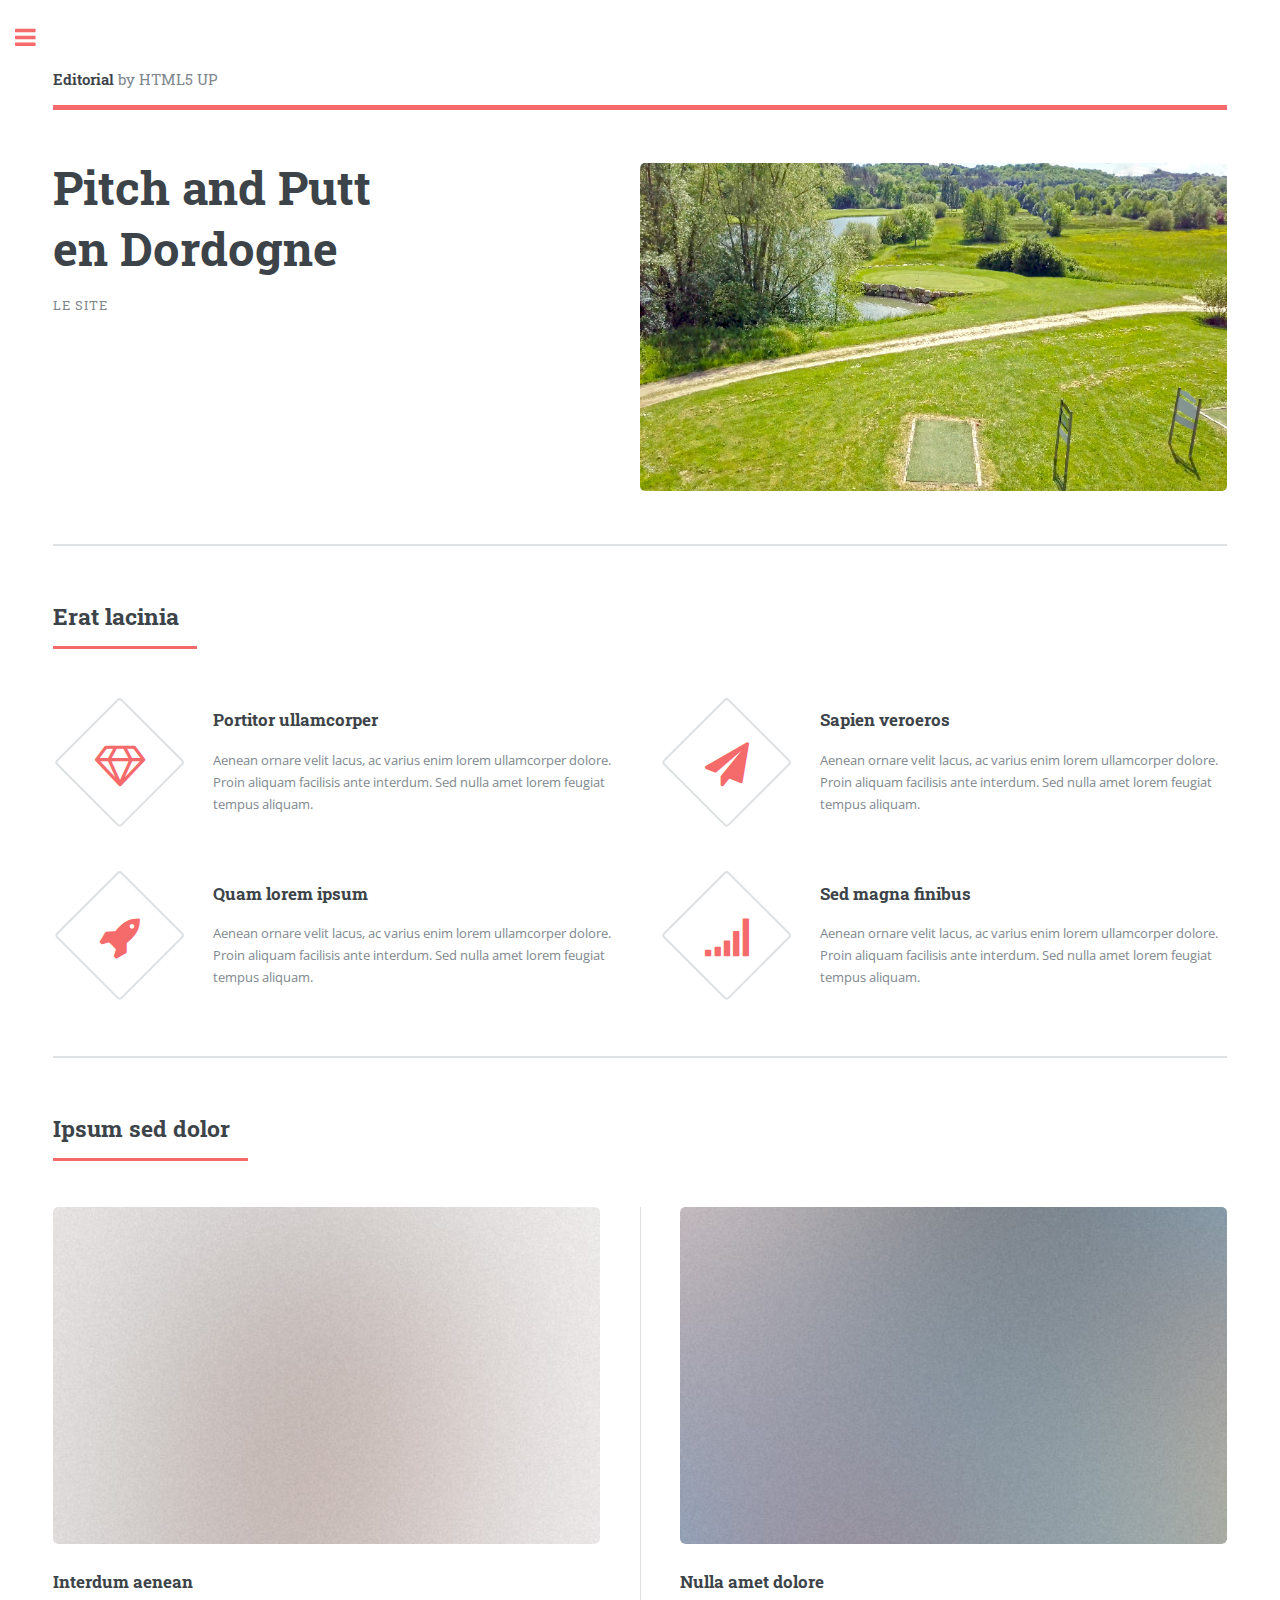
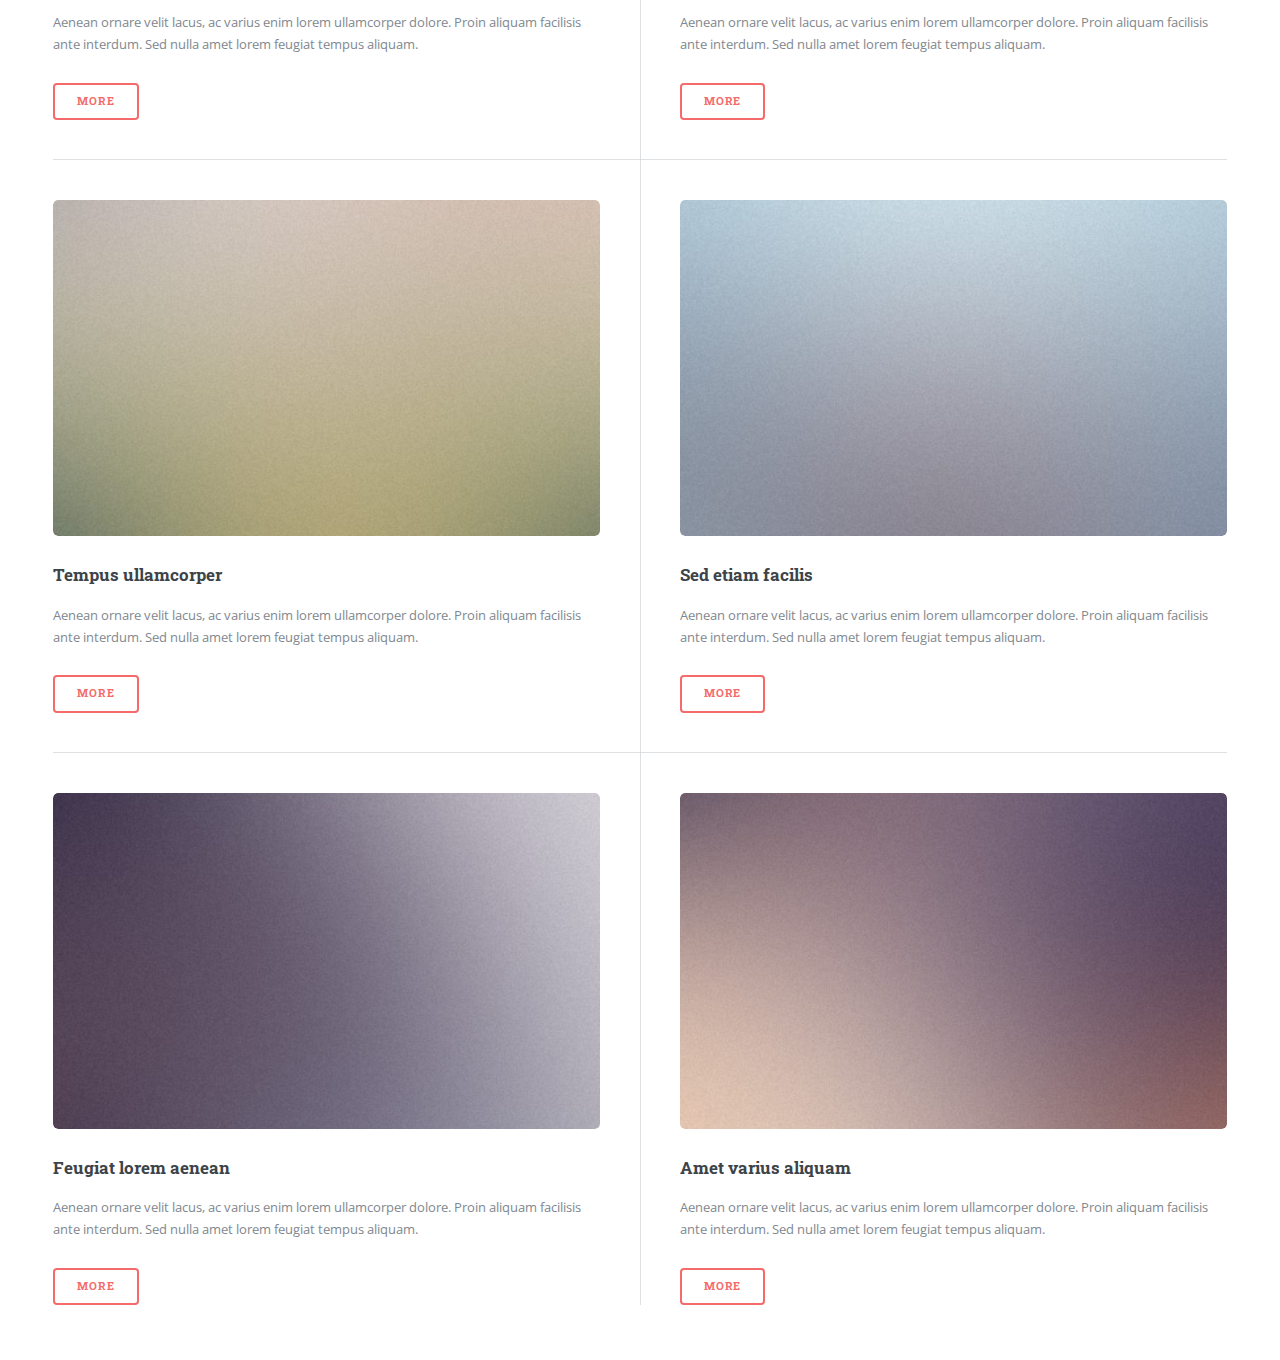
==== index.html @ 9e6d3975 "Update index.html" ====
<!DOCTYPE HTML>
<!--
	Editorial by HTML5 UP
	html5up.net | @ajlkn
	Free for personal and commercial use under the CCA 3.0 license (html5up.net/license)
-->
<html>
	<head>
		<title>P&amp;P Dordogne</title>
		<meta charset="utf-8" />
		<meta name="viewport" content="width=device-width, initial-scale=1, user-scalable=no" />
		<link rel="stylesheet" href="assets/css/main.css" />
	</head>
	<body class="is-preload">

		<!-- Wrapper -->
			<div id="wrapper">

				<!-- Main -->
					<div id="main">
						<div class="inner">

							<!-- Header -->
								<header id="header">
									<a href="index.html" class="logo"><strong>Editorial</strong> by HTML5 UP</a>
								</header>

							<!-- Banner -->
								<section id="banner">
									<div class="content">
										<header>
											<h1>Pitch and Putt<br />
											en Dordogne</h1>
											<p>Le site </p>
										</header>
									</div>
									<span class="image object">
										<img src="images/perigueux_trou_5.png" alt="" />
									</span>
								</section>

							<!-- Section -->
								<section>
									<header class="major">
										<h2>Erat lacinia</h2>
									</header>
									<div class="features">
										<article>
											<span class="icon fa-diamond"></span>
											<div class="content">
												<h3>Portitor ullamcorper</h3>
												<p>Aenean ornare velit lacus, ac varius enim lorem ullamcorper dolore. Proin aliquam facilisis ante interdum. Sed nulla amet lorem feugiat tempus aliquam.</p>
											</div>
										</article>
										<article>
											<span class="icon fa-paper-plane"></span>
											<div class="content">
												<h3>Sapien veroeros</h3>
												<p>Aenean ornare velit lacus, ac varius enim lorem ullamcorper dolore. Proin aliquam facilisis ante interdum. Sed nulla amet lorem feugiat tempus aliquam.</p>
											</div>
										</article>
										<article>
											<span class="icon fa-rocket"></span>
											<div class="content">
												<h3>Quam lorem ipsum</h3>
												<p>Aenean ornare velit lacus, ac varius enim lorem ullamcorper dolore. Proin aliquam facilisis ante interdum. Sed nulla amet lorem feugiat tempus aliquam.</p>
											</div>
										</article>
										<article>
											<span class="icon fa-signal"></span>
											<div class="content">
												<h3>Sed magna finibus</h3>
												<p>Aenean ornare velit lacus, ac varius enim lorem ullamcorper dolore. Proin aliquam facilisis ante interdum. Sed nulla amet lorem feugiat tempus aliquam.</p>
											</div>
										</article>
									</div>
								</section>

							<!-- Section -->
								<section>
									<header class="major">
										<h2>Ipsum sed dolor</h2>
									</header>
									<div class="posts">
										<article>
											<a href="#" class="image"><img src="images/pic01.jpg" alt="" /></a>
											<h3>Interdum aenean</h3>
											<p>Aenean ornare velit lacus, ac varius enim lorem ullamcorper dolore. Proin aliquam facilisis ante interdum. Sed nulla amet lorem feugiat tempus aliquam.</p>
											<ul class="actions">
												<li><a href="#" class="button">More</a></li>
											</ul>
										</article>
										<article>
											<a href="#" class="image"><img src="images/pic02.jpg" alt="" /></a>
											<h3>Nulla amet dolore</h3>
											<p>Aenean ornare velit lacus, ac varius enim lorem ullamcorper dolore. Proin aliquam facilisis ante interdum. Sed nulla amet lorem feugiat tempus aliquam.</p>
											<ul class="actions">
												<li><a href="#" class="button">More</a></li>
											</ul>
										</article>
										<article>
											<a href="#" class="image"><img src="images/pic03.jpg" alt="" /></a>
											<h3>Tempus ullamcorper</h3>
											<p>Aenean ornare velit lacus, ac varius enim lorem ullamcorper dolore. Proin aliquam facilisis ante interdum. Sed nulla amet lorem feugiat tempus aliquam.</p>
											<ul class="actions">
												<li><a href="#" class="button">More</a></li>
											</ul>
										</article>
										<article>
											<a href="#" class="image"><img src="images/pic04.jpg" alt="" /></a>
											<h3>Sed etiam facilis</h3>
											<p>Aenean ornare velit lacus, ac varius enim lorem ullamcorper dolore. Proin aliquam facilisis ante interdum. Sed nulla amet lorem feugiat tempus aliquam.</p>
											<ul class="actions">
												<li><a href="#" class="button">More</a></li>
											</ul>
										</article>
										<article>
											<a href="#" class="image"><img src="images/pic05.jpg" alt="" /></a>
											<h3>Feugiat lorem aenean</h3>
											<p>Aenean ornare velit lacus, ac varius enim lorem ullamcorper dolore. Proin aliquam facilisis ante interdum. Sed nulla amet lorem feugiat tempus aliquam.</p>
											<ul class="actions">
												<li><a href="#" class="button">More</a></li>
											</ul>
										</article>
										<article>
											<a href="#" class="image"><img src="images/pic06.jpg" alt="" /></a>
											<h3>Amet varius aliquam</h3>
											<p>Aenean ornare velit lacus, ac varius enim lorem ullamcorper dolore. Proin aliquam facilisis ante interdum. Sed nulla amet lorem feugiat tempus aliquam.</p>
											<ul class="actions">
												<li><a href="#" class="button">More</a></li>
											</ul>
										</article>
									</div>
								</section>

						</div>
					</div>

				<!-- Sidebar -->
					<div id="sidebar">
						<div class="inner">

							<!-- Search -->
								<section id="search" class="alt">
									<form method="post" action="#">
										<input type="text" name="query" id="query" placeholder="Search" />
									</form>
								</section>

							<!-- Menu -->
								<nav id="menu">
									<header class="major">
										<h2>Menu</h2>
									</header>
									<ul>
										<li><a href="index.html">Accueil</a></li>
										<li><a href="generic.html">Actualités</a></li>
										<li>
											<span class="opener">5ème Challenge</span>
											<ul>
												<li><a href="#">Calendrier</a></li>
												<li><a href="#">Règlement</a></li>
												<li>
													<span class="opener">Résultats</span>
													<ul>
														<li><a href="elements.html">La Forge</a></li>
														<li><a href="elements.html">Périgueux</a></li>
													</ul>
												</li>
												<li><a href="#">Participation</a></li>
												<li><a href="#">Meilleures cartes</a></li>
											</ul>
										</li>
										<li>
											<span class="opener">Les parcours</span>
											<ul>
												<li><a href="elements.html">Périgueux</a></li>
											</ul>
										</li>
									</ul>
								</nav>

							<!-- Section -->
								<section>
									<header class="major">
										<h2>Ante interdum</h2>
									</header>
									<div class="mini-posts">
										<article>
											<a href="#" class="image"><img src="images/pic07.jpg" alt="" /></a>
											<p>Aenean ornare velit lacus, ac varius enim lorem ullamcorper dolore aliquam.</p>
										</article>
										<article>
											<a href="#" class="image"><img src="images/pic08.jpg" alt="" /></a>
											<p>Aenean ornare velit lacus, ac varius enim lorem ullamcorper dolore aliquam.</p>
										</article>
									</div>
									<ul class="actions">
										<li><a href="#" class="button">More</a></li>
									</ul>
								</section>

							<!-- Section -->
								<section>
									<header class="major">
										<h2>Get in touch</h2>
									</header>
									<p>Sed varius enim lorem ullamcorper dolore aliquam aenean ornare velit lacus, ac varius enim lorem ullamcorper dolore. Proin sed aliquam facilisis ante interdum. Sed nulla amet lorem feugiat tempus aliquam.</p>
									<ul class="contact">
										<li class="fa-envelope-o"><a href="#">information@untitled.tld</a></li>
										<li class="fa-phone">(000) 000-0000</li>
										<li class="fa-home">1234 Somewhere Road #8254<br />
										Nashville, TN 00000-0000</li>
									</ul>
								</section>

							<!-- Footer -->
								<footer id="footer">
									<p class="copyright">&copy; Untitled. All rights reserved. Demo Images: <a href="https://unsplash.com">Unsplash</a>. Design: <a href="https://html5up.net">HTML5 UP</a>.</p>
								</footer>

						</div>
					</div>

			</div>

		<!-- Scripts -->
			<script src="assets/js/jquery.min.js"></script>
			<script src="assets/js/browser.min.js"></script>
			<script src="assets/js/breakpoints.min.js"></script>
			<script src="assets/js/util.js"></script>
			<script src="assets/js/main.js"></script>

	</body>
</html>
---- assets/css/main.css ----
@import url(font-awesome.min.css);
@import url("https://fonts.googleapis.com/css?family=Open+Sans:400,600,400italic,600italic|Roboto+Slab:400,700");

/*
	Editorial by HTML5 UP
	html5up.net | @ajlkn
	Free for personal and commercial use under the CCA 3.0 license (html5up.net/license)
*/

html, body, div, span, applet, object,
iframe, h1, h2, h3, h4, h5, h6, p, blockquote,
pre, a, abbr, acronym, address, big, cite,
code, del, dfn, em, img, ins, kbd, q, s, samp,
small, strike, strong, sub, sup, tt, var, b,
u, i, center, dl, dt, dd, ol, ul, li, fieldset,
form, label, legend, table, caption, tbody,
tfoot, thead, tr, th, td, article, aside,
canvas, details, embed, figure, figcaption,
footer, header, hgroup, menu, nav, output, ruby,
section, summary, time, mark, audio, video {
	margin: 0;
	padding: 0;
	border: 0;
	font-size: 100%;
	font: inherit;
	vertical-align: baseline;}

article, aside, details, figcaption, figure,
footer, header, hgroup, menu, nav, section {
	display: block;}

body {
	line-height: 1;
}

ol, ul {
	list-style: none;
}

blockquote, q {
	quotes: none;
}

	blockquote:before, blockquote:after, q:before, q:after {
		content: '';
		content: none;
	}

table {
	border-collapse: collapse;
	border-spacing: 0;
}

body {
	-webkit-text-size-adjust: none;
}

mark {
	background-color: transparent;
	color: inherit;
}

input::-moz-focus-inner {
	border: 0;
	padding: 0;
}

input, select, textarea {
	-moz-appearance: none;
	-webkit-appearance: none;
	-ms-appearance: none;
	appearance: none;
}

/* Basic */

	@-ms-viewport {
		width: device-width;
	}

	body {
		-ms-overflow-style: scrollbar;
	}

	@media screen and (max-width: 480px) {

		html, body {
			min-width: 320px;
		}

	}

	html {
		box-sizing: border-box;
	}

	*, *:before, *:after {
		box-sizing: inherit;
	}

	body {
		background: #ffffff;
	}

		body.is-preload *, body.is-preload *:before, body.is-preload *:after, body.is-resizing *, body.is-resizing *:before, body.is-resizing *:after {
			-moz-animation: none !important;
			-webkit-animation: none !important;
			-ms-animation: none !important;
			animation: none !important;
			-moz-transition: none !important;
			-webkit-transition: none !important;
			-ms-transition: none !important;
			transition: none !important;
		}

/* Type */

	body, input, select, textarea {
		color: #7f888f;
		font-family: "Open Sans", sans-serif;
		font-size: 13pt;
		font-weight: 400;
		line-height: 1.65;
	}

		@media screen and (max-width: 1680px) {

			body, input, select, textarea {
				font-size: 11pt;
			}

		}

		@media screen and (max-width: 1280px) {

			body, input, select, textarea {
				font-size: 10pt;
			}

		}

		@media screen and (max-width: 360px) {

			body, input, select, textarea {
				font-size: 9pt;
			}

		}

	a {
		-moz-transition: color 0.2s ease-in-out, border-bottom-color 0.2s ease-in-out;
		-webkit-transition: color 0.2s ease-in-out, border-bottom-color 0.2s ease-in-out;
		-ms-transition: color 0.2s ease-in-out, border-bottom-color 0.2s ease-in-out;
		transition: color 0.2s ease-in-out, border-bottom-color 0.2s ease-in-out;
		border-bottom: dotted 1px;
		color: #f56a6a;
		text-decoration: none;
	}

		a:hover {
			border-bottom-color: #f56a6a;
			color: #f56a6a !important;
		}

			a:hover strong {
				color: inherit;
			}

	strong, b {
		color: #3d4449;
		font-weight: 600;
	}

	em, i {
		font-style: italic;
	}

	p {
		margin: 0 0 2em 0;
	}

	h1, h2, h3, h4, h5, h6 {
		color: #3d4449;
		font-family: "Roboto Slab", serif;
		font-weight: 700;
		line-height: 1.5;
		margin: 0 0 1em 0;
	}

		h1 a, h2 a, h3 a, h4 a, h5 a, h6 a {
			color: inherit;
			text-decoration: none;
			border-bottom: 0;
		}

	h1 {
		font-size: 4em;
		margin: 0 0 0.5em 0;
		line-height: 1.3;
	}

	h2 {
		font-size: 1.75em;
	}

	h3 {
		font-size: 1.25em;
	}

	h4 {
		font-size: 1.1em;
	}

	h5 {
		font-size: 0.9em;
	}

	h6 {
		font-size: 0.7em;
	}

	@media screen and (max-width: 1680px) {

		h1 {
			font-size: 3.5em;
		}

	}

	@media screen and (max-width: 980px) {

		h1 {
			font-size: 3.25em;
		}

	}

	@media screen and (max-width: 736px) {

		h1 {
			font-size: 2em;
			line-height: 1.4;
		}

		h2 {
			font-size: 1.5em;
		}

	}

	sub {
		font-size: 0.8em;
		position: relative;
		top: 0.5em;
	}

	sup {
		font-size: 0.8em;
		position: relative;
		top: -0.5em;
	}

	blockquote {
		border-left: solid 3px rgba(210, 215, 217, 0.75);
		font-style: italic;
		margin: 0 0 2em 0;
		padding: 0.5em 0 0.5em 2em;
	}

	code {
		background: rgba(230, 235, 237, 0.25);
		border-radius: 0.375em;
		border: solid 1px rgba(210, 215, 217, 0.75);
		font-family: "Courier New", monospace;
		font-size: 0.9em;
		margin: 0 0.25em;
		padding: 0.25em 0.65em;
	}

	pre {
		-webkit-overflow-scrolling: touch;
		font-family: "Courier New", monospace;
		font-size: 0.9em;
		margin: 0 0 2em 0;
	}

		pre code {
			display: block;
			line-height: 1.75;
			padding: 1em 1.5em;
			overflow-x: auto;
		}

	hr {
		border: 0;
		border-bottom: solid 1px rgba(210, 215, 217, 0.75);
		margin: 2em 0;
	}

		hr.major {
			margin: 3em 0;
		}

	.align-left {
		text-align: left;
	}

	.align-center {
		text-align: center;
	}

	.align-right {
		text-align: right;
	}

/* Row */

	.row {
		display: flex;
		flex-wrap: wrap;
		box-sizing: border-box;
		align-items: stretch;
	}

		.row > * {
			box-sizing: border-box;
		}

		.row.gtr-uniform > * > :last-child {
			margin-bottom: 0;
		}

		.row.aln-left {
			justify-content: flex-start;
		}

		.row.aln-center {
			justify-content: center;
		}

		.row.aln-right {
			justify-content: flex-end;
		}

		.row.aln-top {
			align-items: flex-start;
		}

		.row.aln-middle {
			align-items: center;
		}

		.row.aln-bottom {
			align-items: flex-end;
		}

		.row > .imp {
			order: -1;
		}

		.row > .col-1 {
			width: 8.3333333333%;
		}

		.row > .off-1 {
			margin-left: 8.3333333333%;
		}

		.row > .col-2 {
			width: 16.6666666667%;
		}

		.row > .off-2 {
			margin-left: 16.6666666667%;
		}

		.row > .col-3 {
			width: 25%;
		}

		.row > .off-3 {
			margin-left: 25%;
		}

		.row > .col-4 {
			width: 33.3333333333%;
		}

		.row > .off-4 {
			margin-left: 33.3333333333%;
		}

		.row > .col-5 {
			width: 41.6666666667%;
		}

		.row > .off-5 {
			margin-left: 41.6666666667%;
		}

		.row > .col-6 {
			width: 50%;
		}

		.row > .off-6 {
			margin-left: 50%;
		}

		.row > .col-7 {
			width: 58.3333333333%;
		}

		.row > .off-7 {
			margin-left: 58.3333333333%;
		}

		.row > .col-8 {
			width: 66.6666666667%;
		}

		.row > .off-8 {
			margin-left: 66.6666666667%;
		}

		.row > .col-9 {
			width: 75%;
		}

		.row > .off-9 {
			margin-left: 75%;
		}

		.row > .col-10 {
			width: 83.3333333333%;
		}

		.row > .off-10 {
			margin-left: 83.3333333333%;
		}

		.row > .col-11 {
			width: 91.6666666667%;
		}

		.row > .off-11 {
			margin-left: 91.6666666667%;
		}

		.row > .col-12 {
			width: 100%;
		}

		.row > .off-12 {
			margin-left: 100%;
		}

		.row.gtr-0 {
			margin-top: 0;
			margin-left: 0em;
		}

			.row.gtr-0 > * {
				padding: 0 0 0 0em;
			}

			.row.gtr-0.gtr-uniform {
				margin-top: 0em;
			}

				.row.gtr-0.gtr-uniform > * {
					padding-top: 0em;
				}

		.row.gtr-25 {
			margin-top: 0;
			margin-left: -0.375em;
		}

			.row.gtr-25 > * {
				padding: 0 0 0 0.375em;
			}

			.row.gtr-25.gtr-uniform {
				margin-top: -0.375em;
			}

				.row.gtr-25.gtr-uniform > * {
					padding-top: 0.375em;
				}

		.row.gtr-50 {
			margin-top: 0;
			margin-left: -0.75em;
		}

			.row.gtr-50 > * {
				padding: 0 0 0 0.75em;
			}

			.row.gtr-50.gtr-uniform {
				margin-top: -0.75em;
			}

				.row.gtr-50.gtr-uniform > * {
					padding-top: 0.75em;
				}

		.row {
			margin-top: 0;
			margin-left: -1.5em;
		}

			.row > * {
				padding: 0 0 0 1.5em;
			}

			.row.gtr-uniform {
				margin-top: -1.5em;
			}

				.row.gtr-uniform > * {
					padding-top: 1.5em;
				}

		.row.gtr-150 {
			margin-top: 0;
			margin-left: -2.25em;
		}

			.row.gtr-150 > * {
				padding: 0 0 0 2.25em;
			}

			.row.gtr-150.gtr-uniform {
				margin-top: -2.25em;
			}

				.row.gtr-150.gtr-uniform > * {
					padding-top: 2.25em;
				}

		.row.gtr-200 {
			margin-top: 0;
			margin-left: -3em;
		}

			.row.gtr-200 > * {
				padding: 0 0 0 3em;
			}

			.row.gtr-200.gtr-uniform {
				margin-top: -3em;
			}

				.row.gtr-200.gtr-uniform > * {
					padding-top: 3em;
				}

		@media screen and (max-width: 1680px) {

			.row {
				display: flex;
				flex-wrap: wrap;
				box-sizing: border-box;
				align-items: stretch;
			}

				.row > * {
					box-sizing: border-box;
				}

				.row.gtr-uniform > * > :last-child {
					margin-bottom: 0;
				}

				.row.aln-left {
					justify-content: flex-start;
				}

				.row.aln-center {
					justify-content: center;
				}

				.row.aln-right {
					justify-content: flex-end;
				}

				.row.aln-top {
					align-items: flex-start;
				}

				.row.aln-middle {
					align-items: center;
				}

				.row.aln-bottom {
					align-items: flex-end;
				}

				.row > .imp-xlarge {
					order: -1;
				}

				.row > .col-1-xlarge {
					width: 8.3333333333%;
				}

				.row > .off-1-xlarge {
					margin-left: 8.3333333333%;
				}

				.row > .col-2-xlarge {
					width: 16.6666666667%;
				}

				.row > .off-2-xlarge {
					margin-left: 16.6666666667%;
				}

				.row > .col-3-xlarge {
					width: 25%;
				}

				.row > .off-3-xlarge {
					margin-left: 25%;
				}

				.row > .col-4-xlarge {
					width: 33.3333333333%;
				}

				.row > .off-4-xlarge {
					margin-left: 33.3333333333%;
				}

				.row > .col-5-xlarge {
					width: 41.6666666667%;
				}

				.row > .off-5-xlarge {
					margin-left: 41.6666666667%;
				}

				.row > .col-6-xlarge {
					width: 50%;
				}

				.row > .off-6-xlarge {
					margin-left: 50%;
				}

				.row > .col-7-xlarge {
					width: 58.3333333333%;
				}

				.row > .off-7-xlarge {
					margin-left: 58.3333333333%;
				}

				.row > .col-8-xlarge {
					width: 66.6666666667%;
				}

				.row > .off-8-xlarge {
					margin-left: 66.6666666667%;
				}

				.row > .col-9-xlarge {
					width: 75%;
				}

				.row > .off-9-xlarge {
					margin-left: 75%;
				}

				.row > .col-10-xlarge {
					width: 83.3333333333%;
				}

				.row > .off-10-xlarge {
					margin-left: 83.3333333333%;
				}

				.row > .col-11-xlarge {
					width: 91.6666666667%;
				}

				.row > .off-11-xlarge {
					margin-left: 91.6666666667%;
				}

				.row > .col-12-xlarge {
					width: 100%;
				}

				.row > .off-12-xlarge {
					margin-left: 100%;
				}

				.row.gtr-0 {
					margin-top: 0;
					margin-left: 0em;
				}

					.row.gtr-0 > * {
						padding: 0 0 0 0em;
					}

					.row.gtr-0.gtr-uniform {
						margin-top: 0em;
					}

						.row.gtr-0.gtr-uniform > * {
							padding-top: 0em;
						}

				.row.gtr-25 {
					margin-top: 0;
					margin-left: -0.375em;
				}

					.row.gtr-25 > * {
						padding: 0 0 0 0.375em;
					}

					.row.gtr-25.gtr-uniform {
						margin-top: -0.375em;
					}

						.row.gtr-25.gtr-uniform > * {
							padding-top: 0.375em;
						}

				.row.gtr-50 {
					margin-top: 0;
					margin-left: -0.75em;
				}

					.row.gtr-50 > * {
						padding: 0 0 0 0.75em;
					}

					.row.gtr-50.gtr-uniform {
						margin-top: -0.75em;
					}

						.row.gtr-50.gtr-uniform > * {
							padding-top: 0.75em;
						}

				.row {
					margin-top: 0;
					margin-left: -1.5em;
				}

					.row > * {
						padding: 0 0 0 1.5em;
					}

					.row.gtr-uniform {
						margin-top: -1.5em;
					}

						.row.gtr-uniform > * {
							padding-top: 1.5em;
						}

				.row.gtr-150 {
					margin-top: 0;
					margin-left: -2.25em;
				}

					.row.gtr-150 > * {
						padding: 0 0 0 2.25em;
					}

					.row.gtr-150.gtr-uniform {
						margin-top: -2.25em;
					}

						.row.gtr-150.gtr-uniform > * {
							padding-top: 2.25em;
						}

				.row.gtr-200 {
					margin-top: 0;
					margin-left: -3em;
				}

					.row.gtr-200 > * {
						padding: 0 0 0 3em;
					}

					.row.gtr-200.gtr-uniform {
						margin-top: -3em;
					}

						.row.gtr-200.gtr-uniform > * {
							padding-top: 3em;
						}

		}

		@media screen and (max-width: 1280px) {

			.row {
				display: flex;
				flex-wrap: wrap;
				box-sizing: border-box;
				align-items: stretch;
			}

				.row > * {
					box-sizing: border-box;
				}

				.row.gtr-uniform > * > :last-child {
					margin-bottom: 0;
				}

				.row.aln-left {
					justify-content: flex-start;
				}

				.row.aln-center {
					justify-content: center;
				}

				.row.aln-right {
					justify-content: flex-end;
				}

				.row.aln-top {
					align-items: flex-start;
				}

				.row.aln-middle {
					align-items: center;
				}

				.row.aln-bottom {
					align-items: flex-end;
				}

				.row > .imp-large {
					order: -1;
				}

				.row > .col-1-large {
					width: 8.3333333333%;
				}

				.row > .off-1-large {
					margin-left: 8.3333333333%;
				}

				.row > .col-2-large {
					width: 16.6666666667%;
				}

				.row > .off-2-large {
					margin-left: 16.6666666667%;
				}

				.row > .col-3-large {
					width: 25%;
				}

				.row > .off-3-large {
					margin-left: 25%;
				}

				.row > .col-4-large {
					width: 33.3333333333%;
				}

				.row > .off-4-large {
					margin-left: 33.3333333333%;
				}

				.row > .col-5-large {
					width: 41.6666666667%;
				}

				.row > .off-5-large {
					margin-left: 41.6666666667%;
				}

				.row > .col-6-large {
					width: 50%;
				}

				.row > .off-6-large {
					margin-left: 50%;
				}

				.row > .col-7-large {
					width: 58.3333333333%;
				}

				.row > .off-7-large {
					margin-left: 58.3333333333%;
				}

				.row > .col-8-large {
					width: 66.6666666667%;
				}

				.row > .off-8-large {
					margin-left: 66.6666666667%;
				}

				.row > .col-9-large {
					width: 75%;
				}

				.row > .off-9-large {
					margin-left: 75%;
				}

				.row > .col-10-large {
					width: 83.3333333333%;
				}

				.row > .off-10-large {
					margin-left: 83.3333333333%;
				}

				.row > .col-11-large {
					width: 91.6666666667%;
				}

				.row > .off-11-large {
					margin-left: 91.6666666667%;
				}

				.row > .col-12-large {
					width: 100%;
				}

				.row > .off-12-large {
					margin-left: 100%;
				}

				.row.gtr-0 {
					margin-top: 0;
					margin-left: 0em;
				}

					.row.gtr-0 > * {
						padding: 0 0 0 0em;
					}

					.row.gtr-0.gtr-uniform {
						margin-top: 0em;
					}

						.row.gtr-0.gtr-uniform > * {
							padding-top: 0em;
						}

				.row.gtr-25 {
					margin-top: 0;
					margin-left: -0.375em;
				}

					.row.gtr-25 > * {
						padding: 0 0 0 0.375em;
					}

					.row.gtr-25.gtr-uniform {
						margin-top: -0.375em;
					}

						.row.gtr-25.gtr-uniform > * {
							padding-top: 0.375em;
						}

				.row.gtr-50 {
					margin-top: 0;
					margin-left: -0.75em;
				}

					.row.gtr-50 > * {
						padding: 0 0 0 0.75em;
					}

					.row.gtr-50.gtr-uniform {
						margin-top: -0.75em;
					}

						.row.gtr-50.gtr-uniform > * {
							padding-top: 0.75em;
						}

				.row {
					margin-top: 0;
					margin-left: -1.5em;
				}

					.row > * {
						padding: 0 0 0 1.5em;
					}

					.row.gtr-uniform {
						margin-top: -1.5em;
					}

						.row.gtr-uniform > * {
							padding-top: 1.5em;
						}

				.row.gtr-150 {
					margin-top: 0;
					margin-left: -2.25em;
				}

					.row.gtr-150 > * {
						padding: 0 0 0 2.25em;
					}

					.row.gtr-150.gtr-uniform {
						margin-top: -2.25em;
					}

						.row.gtr-150.gtr-uniform > * {
							padding-top: 2.25em;
						}

				.row.gtr-200 {
					margin-top: 0;
					margin-left: -3em;
				}

					.row.gtr-200 > * {
						padding: 0 0 0 3em;
					}

					.row.gtr-200.gtr-uniform {
						margin-top: -3em;
					}

						.row.gtr-200.gtr-uniform > * {
							padding-top: 3em;
						}

		}

		@media screen and (max-width: 980px) {

			.row {
				display: flex;
				flex-wrap: wrap;
				box-sizing: border-box;
				align-items: stretch;
			}

				.row > * {
					box-sizing: border-box;
				}

				.row.gtr-uniform > * > :last-child {
					margin-bottom: 0;
				}

				.row.aln-left {
					justify-content: flex-start;
				}

				.row.aln-center {
					justify-content: center;
				}

				.row.aln-right {
					justify-content: flex-end;
				}

				.row.aln-top {
					align-items: flex-start;
				}

				.row.aln-middle {
					align-items: center;
				}

				.row.aln-bottom {
					align-items: flex-end;
				}

				.row > .imp-medium {
					order: -1;
				}

				.row > .col-1-medium {
					width: 8.3333333333%;
				}

				.row > .off-1-medium {
					margin-left: 8.3333333333%;
				}

				.row > .col-2-medium {
					width: 16.6666666667%;
				}

				.row > .off-2-medium {
					margin-left: 16.6666666667%;
				}

				.row > .col-3-medium {
					width: 25%;
				}

				.row > .off-3-medium {
					margin-left: 25%;
				}

				.row > .col-4-medium {
					width: 33.3333333333%;
				}

				.row > .off-4-medium {
					margin-left: 33.3333333333%;
				}

				.row > .col-5-medium {
					width: 41.6666666667%;
				}

				.row > .off-5-medium {
					margin-left: 41.6666666667%;
				}

				.row > .col-6-medium {
					width: 50%;
				}

				.row > .off-6-medium {
					margin-left: 50%;
				}

				.row > .col-7-medium {
					width: 58.3333333333%;
				}

				.row > .off-7-medium {
					margin-left: 58.3333333333%;
				}

				.row > .col-8-medium {
					width: 66.6666666667%;
				}

				.row > .off-8-medium {
					margin-left: 66.6666666667%;
				}

				.row > .col-9-medium {
					width: 75%;
				}

				.row > .off-9-medium {
					margin-left: 75%;
				}

				.row > .col-10-medium {
					width: 83.3333333333%;
				}

				.row > .off-10-medium {
					margin-left: 83.3333333333%;
				}

				.row > .col-11-medium {
					width: 91.6666666667%;
				}

				.row > .off-11-medium {
					margin-left: 91.6666666667%;
				}

				.row > .col-12-medium {
					width: 100%;
				}

				.row > .off-12-medium {
					margin-left: 100%;
				}

				.row.gtr-0 {
					margin-top: 0;
					margin-left: 0em;
				}

					.row.gtr-0 > * {
						padding: 0 0 0 0em;
					}

					.row.gtr-0.gtr-uniform {
						margin-top: 0em;
					}

						.row.gtr-0.gtr-uniform > * {
							padding-top: 0em;
						}

				.row.gtr-25 {
					margin-top: 0;
					margin-left: -0.375em;
				}

					.row.gtr-25 > * {
						padding: 0 0 0 0.375em;
					}

					.row.gtr-25.gtr-uniform {
						margin-top: -0.375em;
					}

						.row.gtr-25.gtr-uniform > * {
							padding-top: 0.375em;
						}

				.row.gtr-50 {
					margin-top: 0;
					margin-left: -0.75em;
				}

					.row.gtr-50 > * {
						padding: 0 0 0 0.75em;
					}

					.row.gtr-50.gtr-uniform {
						margin-top: -0.75em;
					}

						.row.gtr-50.gtr-uniform > * {
							padding-top: 0.75em;
						}

				.row {
					margin-top: 0;
					margin-left: -1.5em;
				}

					.row > * {
						padding: 0 0 0 1.5em;
					}

					.row.gtr-uniform {
						margin-top: -1.5em;
					}

						.row.gtr-uniform > * {
							padding-top: 1.5em;
						}

				.row.gtr-150 {
					margin-top: 0;
					margin-left: -2.25em;
				}

					.row.gtr-150 > * {
						padding: 0 0 0 2.25em;
					}

					.row.gtr-150.gtr-uniform {
						margin-top: -2.25em;
					}

						.row.gtr-150.gtr-uniform > * {
							padding-top: 2.25em;
						}

				.row.gtr-200 {
					margin-top: 0;
					margin-left: -3em;
				}

					.row.gtr-200 > * {
						padding: 0 0 0 3em;
					}

					.row.gtr-200.gtr-uniform {
						margin-top: -3em;
					}

						.row.gtr-200.gtr-uniform > * {
							padding-top: 3em;
						}

		}

		@media screen and (max-width: 736px) {

			.row {
				display: flex;
				flex-wrap: wrap;
				box-sizing: border-box;
				align-items: stretch;
			}

				.row > * {
					box-sizing: border-box;
				}

				.row.gtr-uniform > * > :last-child {
					margin-bottom: 0;
				}

				.row.aln-left {
					justify-content: flex-start;
				}

				.row.aln-center {
					justify-content: center;
				}

				.row.aln-right {
					justify-content: flex-end;
				}

				.row.aln-top {
					align-items: flex-start;
				}

				.row.aln-middle {
					align-items: center;
				}

				.row.aln-bottom {
					align-items: flex-end;
				}

				.row > .imp-small {
					order: -1;
				}

				.row > .col-1-small {
					width: 8.3333333333%;
				}

				.row > .off-1-small {
					margin-left: 8.3333333333%;
				}

				.row > .col-2-small {
					width: 16.6666666667%;
				}

				.row > .off-2-small {
					margin-left: 16.6666666667%;
				}

				.row > .col-3-small {
					width: 25%;
				}

				.row > .off-3-small {
					margin-left: 25%;
				}

				.row > .col-4-small {
					width: 33.3333333333%;
				}

				.row > .off-4-small {
					margin-left: 33.3333333333%;
				}

				.row > .col-5-small {
					width: 41.6666666667%;
				}

				.row > .off-5-small {
					margin-left: 41.6666666667%;
				}

				.row > .col-6-small {
					width: 50%;
				}

				.row > .off-6-small {
					margin-left: 50%;
				}

				.row > .col-7-small {
					width: 58.3333333333%;
				}

				.row > .off-7-small {
					margin-left: 58.3333333333%;
				}

				.row > .col-8-small {
					width: 66.6666666667%;
				}

				.row > .off-8-small {
					margin-left: 66.6666666667%;
				}

				.row > .col-9-small {
					width: 75%;
				}

				.row > .off-9-small {
					margin-left: 75%;
				}

				.row > .col-10-small {
					width: 83.3333333333%;
				}

				.row > .off-10-small {
					margin-left: 83.3333333333%;
				}

				.row > .col-11-small {
					width: 91.6666666667%;
				}

				.row > .off-11-small {
					margin-left: 91.6666666667%;
				}

				.row > .col-12-small {
					width: 100%;
				}

				.row > .off-12-small {
					margin-left: 100%;
				}

				.row.gtr-0 {
					margin-top: 0;
					margin-left: 0em;
				}

					.row.gtr-0 > * {
						padding: 0 0 0 0em;
					}

					.row.gtr-0.gtr-uniform {
						margin-top: 0em;
					}

						.row.gtr-0.gtr-uniform > * {
							padding-top: 0em;
						}

				.row.gtr-25 {
					margin-top: 0;
					margin-left: -0.375em;
				}

					.row.gtr-25 > * {
						padding: 0 0 0 0.375em;
					}

					.row.gtr-25.gtr-uniform {
						margin-top: -0.375em;
					}

						.row.gtr-25.gtr-uniform > * {
							padding-top: 0.375em;
						}

				.row.gtr-50 {
					margin-top: 0;
					margin-left: -0.75em;
				}

					.row.gtr-50 > * {
						padding: 0 0 0 0.75em;
					}

					.row.gtr-50.gtr-uniform {
						margin-top: -0.75em;
					}

						.row.gtr-50.gtr-uniform > * {
							padding-top: 0.75em;
						}

				.row {
					margin-top: 0;
					margin-left: -1.5em;
				}

					.row > * {
						padding: 0 0 0 1.5em;
					}

					.row.gtr-uniform {
						margin-top: -1.5em;
					}

						.row.gtr-uniform > * {
							padding-top: 1.5em;
						}

				.row.gtr-150 {
					margin-top: 0;
					margin-left: -2.25em;
				}

					.row.gtr-150 > * {
						padding: 0 0 0 2.25em;
					}

					.row.gtr-150.gtr-uniform {
						margin-top: -2.25em;
					}

						.row.gtr-150.gtr-uniform > * {
							padding-top: 2.25em;
						}

				.row.gtr-200 {
					margin-top: 0;
					margin-left: -3em;
				}

					.row.gtr-200 > * {
						padding: 0 0 0 3em;
					}

					.row.gtr-200.gtr-uniform {
						margin-top: -3em;
					}

						.row.gtr-200.gtr-uniform > * {
							padding-top: 3em;
						}

		}

		@media screen and (max-width: 480px) {

			.row {
				display: flex;
				flex-wrap: wrap;
				box-sizing: border-box;
				align-items: stretch;
			}

				.row > * {
					box-sizing: border-box;
				}

				.row.gtr-uniform > * > :last-child {
					margin-bottom: 0;
				}

				.row.aln-left {
					justify-content: flex-start;
				}

				.row.aln-center {
					justify-content: center;
				}

				.row.aln-right {
					justify-content: flex-end;
				}

				.row.aln-top {
					align-items: flex-start;
				}

				.row.aln-middle {
					align-items: center;
				}

				.row.aln-bottom {
					align-items: flex-end;
				}

				.row > .imp-xsmall {
					order: -1;
				}

				.row > .col-1-xsmall {
					width: 8.3333333333%;
				}

				.row > .off-1-xsmall {
					margin-left: 8.3333333333%;
				}

				.row > .col-2-xsmall {
					width: 16.6666666667%;
				}

				.row > .off-2-xsmall {
					margin-left: 16.6666666667%;
				}

				.row > .col-3-xsmall {
					width: 25%;
				}

				.row > .off-3-xsmall {
					margin-left: 25%;
				}

				.row > .col-4-xsmall {
					width: 33.3333333333%;
				}

				.row > .off-4-xsmall {
					margin-left: 33.3333333333%;
				}

				.row > .col-5-xsmall {
					width: 41.6666666667%;
				}

				.row > .off-5-xsmall {
					margin-left: 41.6666666667%;
				}

				.row > .col-6-xsmall {
					width: 50%;
				}

				.row > .off-6-xsmall {
					margin-left: 50%;
				}

				.row > .col-7-xsmall {
					width: 58.3333333333%;
				}

				.row > .off-7-xsmall {
					margin-left: 58.3333333333%;
				}

				.row > .col-8-xsmall {
					width: 66.6666666667%;
				}

				.row > .off-8-xsmall {
					margin-left: 66.6666666667%;
				}

				.row > .col-9-xsmall {
					width: 75%;
				}

				.row > .off-9-xsmall {
					margin-left: 75%;
				}

				.row > .col-10-xsmall {
					width: 83.3333333333%;
				}

				.row > .off-10-xsmall {
					margin-left: 83.3333333333%;
				}

				.row > .col-11-xsmall {
					width: 91.6666666667%;
				}

				.row > .off-11-xsmall {
					margin-left: 91.6666666667%;
				}

				.row > .col-12-xsmall {
					width: 100%;
				}

				.row > .off-12-xsmall {
					margin-left: 100%;
				}

				.row.gtr-0 {
					margin-top: 0;
					margin-left: 0em;
				}

					.row.gtr-0 > * {
						padding: 0 0 0 0em;
					}

					.row.gtr-0.gtr-uniform {
						margin-top: 0em;
					}

						.row.gtr-0.gtr-uniform > * {
							padding-top: 0em;
						}

				.row.gtr-25 {
					margin-top: 0;
					margin-left: -0.375em;
				}

					.row.gtr-25 > * {
						padding: 0 0 0 0.375em;
					}

					.row.gtr-25.gtr-uniform {
						margin-top: -0.375em;
					}

						.row.gtr-25.gtr-uniform > * {
							padding-top: 0.375em;
						}

				.row.gtr-50 {
					margin-top: 0;
					margin-left: -0.75em;
				}

					.row.gtr-50 > * {
						padding: 0 0 0 0.75em;
					}

					.row.gtr-50.gtr-uniform {
						margin-top: -0.75em;
					}

						.row.gtr-50.gtr-uniform > * {
							padding-top: 0.75em;
						}

				.row {
					margin-top: 0;
					margin-left: -1.5em;
				}

					.row > * {
						padding: 0 0 0 1.5em;
					}

					.row.gtr-uniform {
						margin-top: -1.5em;
					}

						.row.gtr-uniform > * {
							padding-top: 1.5em;
						}

				.row.gtr-150 {
					margin-top: 0;
					margin-left: -2.25em;
				}

					.row.gtr-150 > * {
						padding: 0 0 0 2.25em;
					}

					.row.gtr-150.gtr-uniform {
						margin-top: -2.25em;
					}

						.row.gtr-150.gtr-uniform > * {
							padding-top: 2.25em;
						}

				.row.gtr-200 {
					margin-top: 0;
					margin-left: -3em;
				}

					.row.gtr-200 > * {
						padding: 0 0 0 3em;
					}

					.row.gtr-200.gtr-uniform {
						margin-top: -3em;
					}

						.row.gtr-200.gtr-uniform > * {
							padding-top: 3em;
						}

		}

/* Section/Article */

	section.special, article.special {
		text-align: center;
	}

	header p {
		font-family: "Roboto Slab", serif;
		font-size: 1em;
		font-weight: 400;
		letter-spacing: 0.075em;
		margin-top: -0.5em;
		text-transform: uppercase;
	}

	header.major > :last-child {
		border-bottom: solid 3px #f56a6a;
		display: inline-block;
		margin: 0 0 2em 0;
		padding: 0 0.75em 0.5em 0;
	}

	header.main > :last-child {
		margin: 0 0 1em 0;
	}

/* Form */

	form {
		margin: 0 0 2em 0;
	}

	label {
		color: #3d4449;
		display: block;
		font-size: 0.9em;
		font-weight: 600;
		margin: 0 0 1em 0;
	}

	input[type="text"],
	input[type="password"],
	input[type="email"],
	input[type="tel"],
	input[type="search"],
	input[type="url"],
	select,
	textarea {
		-moz-appearance: none;
		-webkit-appearance: none;
		-ms-appearance: none;
		appearance: none;
		background: #ffffff;
		border-radius: 0.375em;
		border: none;
		border: solid 1px rgba(210, 215, 217, 0.75);
		color: inherit;
		display: block;
		outline: 0;
		padding: 0 1em;
		text-decoration: none;
		width: 100%;
	}

		input[type="text"]:invalid,
		input[type="password"]:invalid,
		input[type="email"]:invalid,
		input[type="tel"]:invalid,
		input[type="search"]:invalid,
		input[type="url"]:invalid,
		select:invalid,
		textarea:invalid {
			box-shadow: none;
		}

		input[type="text"]:focus,
		input[type="password"]:focus,
		input[type="email"]:focus,
		input[type="tel"]:focus,
		input[type="search"]:focus,
		input[type="url"]:focus,
		select:focus,
		textarea:focus {
			border-color: #f56a6a;
			box-shadow: 0 0 0 1px #f56a6a;
		}

	select {
		background-image: url("data:image/svg+xml;charset=utf8,%3Csvg xmlns='http://www.w3.org/2000/svg' width='40' height='40' preserveAspectRatio='none' viewBox='0 0 40 40'%3E%3Cpath d='M9.4,12.3l10.4,10.4l10.4-10.4c0.2-0.2,0.5-0.4,0.9-0.4c0.3,0,0.6,0.1,0.9,0.4l3.3,3.3c0.2,0.2,0.4,0.5,0.4,0.9 c0,0.4-0.1,0.6-0.4,0.9L20.7,31.9c-0.2,0.2-0.5,0.4-0.9,0.4c-0.3,0-0.6-0.1-0.9-0.4L4.3,17.3c-0.2-0.2-0.4-0.5-0.4-0.9 c0-0.4,0.1-0.6,0.4-0.9l3.3-3.3c0.2-0.2,0.5-0.4,0.9-0.4S9.1,12.1,9.4,12.3z' fill='rgba(210, 215, 217, 0.75)' /%3E%3C/svg%3E");
		background-size: 1.25em;
		background-repeat: no-repeat;
		background-position: calc(100% - 1em) center;
		height: 2.75em;
		padding-right: 2.75em;
		text-overflow: ellipsis;
	}

		select option {
			color: #3d4449;
			background: #ffffff;
		}

		select:focus::-ms-value {
			background-color: transparent;
		}

		select::-ms-expand {
			display: none;
		}

	input[type="text"],
	input[type="password"],
	input[type="email"],
	input[type="tel"],
	input[type="search"],
	input[type="url"],
	select {
		height: 2.75em;
	}

	textarea {
		padding: 0.75em 1em;
	}

	input[type="checkbox"],
	input[type="radio"] {
		-moz-appearance: none;
		-webkit-appearance: none;
		-ms-appearance: none;
		appearance: none;
		display: block;
		float: left;
		margin-right: -2em;
		opacity: 0;
		width: 1em;
		z-index: -1;
	}

		input[type="checkbox"] + label,
		input[type="radio"] + label {
			text-decoration: none;
			color: #7f888f;
			cursor: pointer;
			display: inline-block;
			font-size: 1em;
			font-weight: 400;
			padding-left: 2.4em;
			padding-right: 0.75em;
			position: relative;
		}

			input[type="checkbox"] + label:before,
			input[type="radio"] + label:before {
				-moz-osx-font-smoothing: grayscale;
				-webkit-font-smoothing: antialiased;
				font-family: FontAwesome;
				font-style: normal;
				font-weight: normal;
				text-transform: none !important;
			}

			input[type="checkbox"] + label:before,
			input[type="radio"] + label:before {
				background: #ffffff;
				border-radius: 0.375em;
				border: solid 1px rgba(210, 215, 217, 0.75);
				content: '';
				display: inline-block;
				height: 1.65em;
				left: 0;
				line-height: 1.58125em;
				position: absolute;
				text-align: center;
				top: 0;
				width: 1.65em;
			}

		input[type="checkbox"]:checked + label:before,
		input[type="radio"]:checked + label:before {
			background: #3d4449;
			border-color: #3d4449;
			color: #ffffff;
			content: '\f00c';
		}

		input[type="checkbox"]:focus + label:before,
		input[type="radio"]:focus + label:before {
			border-color: #f56a6a;
			box-shadow: 0 0 0 1px #f56a6a;
		}

	input[type="checkbox"] + label:before {
		border-radius: 0.375em;
	}

	input[type="radio"] + label:before {
		border-radius: 100%;
	}

	::-webkit-input-placeholder {
		color: #9fa3a6 !important;
		opacity: 1.0;
	}

	:-moz-placeholder {
		color: #9fa3a6 !important;
		opacity: 1.0;
	}

	::-moz-placeholder {
		color: #9fa3a6 !important;
		opacity: 1.0;
	}

	:-ms-input-placeholder {
		color: #9fa3a6 !important;
		opacity: 1.0;
	}

/* Box */

	.box {
		border-radius: 0.375em;
		border: solid 1px rgba(210, 215, 217, 0.75);
		margin-bottom: 2em;
		padding: 1.5em;
	}

		.box > :last-child,
		.box > :last-child > :last-child,
		.box > :last-child > :last-child > :last-child {
			margin-bottom: 0;
		}

		.box.alt {
			border: 0;
			border-radius: 0;
			padding: 0;
		}

/* Icon */

	.icon {
		text-decoration: none;
		border-bottom: none;
		position: relative;
	}

		.icon:before {
			-moz-osx-font-smoothing: grayscale;
			-webkit-font-smoothing: antialiased;
			font-family: FontAwesome;
			font-style: normal;
			font-weight: normal;
			text-transform: none !important;
		}

		.icon > .label {
			display: none;
		}

/* Image */

	.image {
		border-radius: 0.375em;
		border: 0;
		display: inline-block;
		position: relative;
	}

		.image img {
			border-radius: 0.375em;
			display: block;
		}

		.image.left, .image.right {
			max-width: 40%;
		}

			.image.left img, .image.right img {
				width: 100%;
			}

		.image.left {
			float: left;
			padding: 0 1.5em 1em 0;
			top: 0.25em;
		}

		.image.right {
			float: right;
			padding: 0 0 1em 1.5em;
			top: 0.25em;
		}

		.image.fit {
			display: block;
			margin: 0 0 2em 0;
			width: 100%;
		}

			.image.fit img {
				width: 100%;
			}

		.image.main {
			display: block;
			margin: 0 0 3em 0;
			width: 100%;
		}

			.image.main img {
				width: 100%;
			}

	a.image {
		overflow: hidden;
	}

		a.image img {
			-moz-transition: -moz-transform 0.2s ease;
			-webkit-transition: -webkit-transform 0.2s ease;
			-ms-transition: -ms-transform 0.2s ease;
			transition: transform 0.2s ease;
		}

		a.image:hover img {
			-moz-transform: scale(1.075);
			-webkit-transform: scale(1.075);
			-ms-transform: scale(1.075);
			transform: scale(1.075);
		}

/* List */

	ol {
		list-style: decimal;
		margin: 0 0 2em 0;
		padding-left: 1.25em;
	}

		ol li {
			padding-left: 0.25em;
		}

	ul {
		list-style: disc;
		margin: 0 0 2em 0;
		padding-left: 1em;
	}

		ul li {
			padding-left: 0.5em;
		}

		ul.alt {
			list-style: none;
			padding-left: 0;
		}

			ul.alt li {
				border-top: solid 1px rgba(210, 215, 217, 0.75);
				padding: 0.5em 0;
			}

				ul.alt li:first-child {
					border-top: 0;
					padding-top: 0;
				}

	dl {
		margin: 0 0 2em 0;
	}

		dl dt {
			display: block;
			font-weight: 600;
			margin: 0 0 1em 0;
		}

		dl dd {
			margin-left: 2em;
		}

/* Actions */

	ul.actions {
		display: -moz-flex;
		display: -webkit-flex;
		display: -ms-flex;
		display: flex;
		cursor: default;
		list-style: none;
		margin-left: -1em;
		padding-left: 0;
	}

		ul.actions li {
			padding: 0 0 0 1em;
			vertical-align: middle;
		}

		ul.actions.special {
			-moz-justify-content: center;
			-webkit-justify-content: center;
			-ms-justify-content: center;
			justify-content: center;
			width: 100%;
			margin-left: 0;
		}

			ul.actions.special li:first-child {
				padding-left: 0;
			}

		ul.actions.stacked {
			-moz-flex-direction: column;
			-webkit-flex-direction: column;
			-ms-flex-direction: column;
			flex-direction: column;
			margin-left: 0;
		}

			ul.actions.stacked li {
				padding: 1.3em 0 0 0;
			}

				ul.actions.stacked li:first-child {
					padding-top: 0;
				}

		ul.actions.fit {
			width: calc(100% + 1em);
		}

			ul.actions.fit li {
				-moz-flex-grow: 1;
				-webkit-flex-grow: 1;
				-ms-flex-grow: 1;
				flex-grow: 1;
				-moz-flex-shrink: 1;
				-webkit-flex-shrink: 1;
				-ms-flex-shrink: 1;
				flex-shrink: 1;
				width: 100%;
			}

				ul.actions.fit li > * {
					width: 100%;
				}

			ul.actions.fit.stacked {
				width: 100%;
			}

/* Icons */

	ul.icons {
		cursor: default;
		list-style: none;
		padding-left: 0;
	}

		ul.icons li {
			display: inline-block;
			padding: 0 1em 0 0;
		}

			ul.icons li:last-child {
				padding-right: 0;
			}

			ul.icons li .icon {
				color: inherit;
			}

				ul.icons li .icon:before {
					font-size: 1.25em;
				}

/* Contact */

	ul.contact {
		list-style: none;
		padding: 0;
	}

		ul.contact li {
			text-decoration: none;
			border-top: solid 1px rgba(210, 215, 217, 0.75);
			margin: 1.5em 0 0 0;
			padding: 1.5em 0 0 3em;
			position: relative;
		}

			ul.contact li:before {
				-moz-osx-font-smoothing: grayscale;
				-webkit-font-smoothing: antialiased;
				font-family: FontAwesome;
				font-style: normal;
				font-weight: normal;
				text-transform: none !important;
			}

			ul.contact li:before {
				color: #f56a6a;
				display: inline-block;
				font-size: 1.5em;
				height: 1.125em;
				left: 0;
				line-height: 1.125em;
				position: absolute;
				text-align: center;
				top: 1em;
				width: 1.5em;
			}

			ul.contact li:first-child {
				border-top: 0;
				margin-top: 0;
				padding-top: 0;
			}

				ul.contact li:first-child:before {
					top: 0;
				}

			ul.contact li a {
				color: inherit;
			}

/* Pagination */

	ul.pagination {
		cursor: default;
		list-style: none;
		padding-left: 0;
	}

		ul.pagination li {
			display: inline-block;
			padding-left: 0;
			vertical-align: middle;
		}

			ul.pagination li > .page {
				-moz-transition: background-color 0.2s ease-in-out, color 0.2s ease-in-out;
				-webkit-transition: background-color 0.2s ease-in-out, color 0.2s ease-in-out;
				-ms-transition: background-color 0.2s ease-in-out, color 0.2s ease-in-out;
				transition: background-color 0.2s ease-in-out, color 0.2s ease-in-out;
				border-bottom: 0;
				border-radius: 0.375em;
				display: inline-block;
				font-size: 0.8em;
				font-weight: 600;
				height: 2em;
				line-height: 2em;
				margin: 0 0.125em;
				min-width: 2em;
				padding: 0 0.5em;
				text-align: center;
			}

				ul.pagination li > .page.active {
					background-color: #f56a6a;
					color: #ffffff !important;
				}

					ul.pagination li > .page.active:hover {
						background-color: #f67878;
					}

					ul.pagination li > .page.active:active {
						background-color: #f45c5c;
					}

			ul.pagination li:first-child {
				padding-right: 0.75em;
			}

			ul.pagination li:last-child {
				padding-left: 0.75em;
			}

		@media screen and (max-width: 480px) {

			ul.pagination li:nth-child(n+2):nth-last-child(n+2) {
				display: none;
			}

			ul.pagination li:first-child {
				padding-right: 0;
			}

		}

/* Table */

	.table-wrapper {
		-webkit-overflow-scrolling: touch;
		overflow-x: auto;
	}

	table {
		margin: 0 0 2em 0;
		width: 100%;
	}

		table tbody tr {
			border: solid 1px rgba(210, 215, 217, 0.75);
			border-left: 0;
			border-right: 0;
		}

			table tbody tr:nth-child(2n + 1) {
				background-color: rgba(230, 235, 237, 0.25);
			}

		table td {
			padding: 0.75em 0.75em;
		}

		table th {
			color: #3d4449;
			font-size: 0.9em;
			font-weight: 600;
			padding: 0 0.75em 0.75em 0.75em;
			text-align: left;
		}

		table thead {
			border-bottom: solid 2px rgba(210, 215, 217, 0.75);
		}

		table tfoot {
			border-top: solid 2px rgba(210, 215, 217, 0.75);
		}

		table.alt {
			border-collapse: separate;
		}

			table.alt tbody tr td {
				border: solid 1px rgba(210, 215, 217, 0.75);
				border-left-width: 0;
				border-top-width: 0;
			}

				table.alt tbody tr td:first-child {
					border-left-width: 1px;
				}

			table.alt tbody tr:first-child td {
				border-top-width: 1px;
			}

			table.alt thead {
				border-bottom: 0;
			}

			table.alt tfoot {
				border-top: 0;
			}

/* Button */

	input[type="submit"],
	input[type="reset"],
	input[type="button"],
	button,
	.button {
		-moz-appearance: none;
		-webkit-appearance: none;
		-ms-appearance: none;
		appearance: none;
		-moz-transition: background-color 0.2s ease-in-out, color 0.2s ease-in-out;
		-webkit-transition: background-color 0.2s ease-in-out, color 0.2s ease-in-out;
		-ms-transition: background-color 0.2s ease-in-out, color 0.2s ease-in-out;
		transition: background-color 0.2s ease-in-out, color 0.2s ease-in-out;
		background-color: transparent;
		border-radius: 0.375em;
		border: 0;
		box-shadow: inset 0 0 0 2px #f56a6a;
		color: #f56a6a !important;
		cursor: pointer;
		display: inline-block;
		font-family: "Roboto Slab", serif;
		font-size: 0.8em;
		font-weight: 700;
		height: 3.5em;
		letter-spacing: 0.075em;
		line-height: 3.5em;
		padding: 0 2.25em;
		text-align: center;
		text-decoration: none;
		text-transform: uppercase;
		white-space: nowrap;
	}

		input[type="submit"]:hover,
		input[type="reset"]:hover,
		input[type="button"]:hover,
		button:hover,
		.button:hover {
			background-color: rgba(245, 106, 106, 0.05);
		}

		input[type="submit"]:active,
		input[type="reset"]:active,
		input[type="button"]:active,
		button:active,
		.button:active {
			background-color: rgba(245, 106, 106, 0.15);
		}

		input[type="submit"].icon:before,
		input[type="reset"].icon:before,
		input[type="button"].icon:before,
		button.icon:before,
		.button.icon:before {
			margin-right: 0.5em;
		}

		input[type="submit"].fit,
		input[type="reset"].fit,
		input[type="button"].fit,
		button.fit,
		.button.fit {
			width: 100%;
		}

		input[type="submit"].small,
		input[type="reset"].small,
		input[type="button"].small,
		button.small,
		.button.small {
			font-size: 0.6em;
		}

		input[type="submit"].large,
		input[type="reset"].large,
		input[type="button"].large,
		button.large,
		.button.large {
			font-size: 1em;
			height: 3.65em;
			line-height: 3.65em;
		}

		input[type="submit"].primary,
		input[type="reset"].primary,
		input[type="button"].primary,
		button.primary,
		.button.primary {
			background-color: #f56a6a;
			box-shadow: none;
			color: #ffffff !important;
		}

			input[type="submit"].primary:hover,
			input[type="reset"].primary:hover,
			input[type="button"].primary:hover,
			button.primary:hover,
			.button.primary:hover {
				background-color: #f67878;
			}

			input[type="submit"].primary:active,
			input[type="reset"].primary:active,
			input[type="button"].primary:active,
			button.primary:active,
			.button.primary:active {
				background-color: #f45c5c;
			}

		input[type="submit"].disabled, input[type="submit"]:disabled,
		input[type="reset"].disabled,
		input[type="reset"]:disabled,
		input[type="button"].disabled,
		input[type="button"]:disabled,
		button.disabled,
		button:disabled,
		.button.disabled,
		.button:disabled {
			pointer-events: none;
			opacity: 0.25;
		}

/* Mini Posts */

	.mini-posts article {
		border-top: solid 1px rgba(210, 215, 217, 0.75);
		margin-top: 2em;
		padding-top: 2em;
	}

		.mini-posts article .image {
			display: block;
			margin: 0 0 1.5em 0;
		}

			.mini-posts article .image img {
				display: block;
				width: 100%;
			}

		.mini-posts article:first-child {
			border-top: 0;
			margin-top: 0;
			padding-top: 0;
		}

/* Features */

	.features {
		display: -moz-flex;
		display: -webkit-flex;
		display: -ms-flex;
		display: flex;
		-moz-flex-wrap: wrap;
		-webkit-flex-wrap: wrap;
		-ms-flex-wrap: wrap;
		flex-wrap: wrap;
		margin: 0 0 2em -3em;
		width: calc(100% + 3em);
	}

		.features article {
			-moz-align-items: center;
			-webkit-align-items: center;
			-ms-align-items: center;
			align-items: center;
			display: -moz-flex;
			display: -webkit-flex;
			display: -ms-flex;
			display: flex;
			margin: 0 0 3em 3em;
			position: relative;
			width: calc(50% - 3em);
		}

			.features article:nth-child(2n - 1) {
				margin-right: 1.5em;
			}

			.features article:nth-child(2n) {
				margin-left: 1.5em;
			}

			.features article:nth-last-child(1), .features article:nth-last-child(2) {
				margin-bottom: 0;
			}

			.features article .icon {
				-moz-flex-grow: 0;
				-webkit-flex-grow: 0;
				-ms-flex-grow: 0;
				flex-grow: 0;
				-moz-flex-shrink: 0;
				-webkit-flex-shrink: 0;
				-ms-flex-shrink: 0;
				flex-shrink: 0;
				display: block;
				height: 10em;
				line-height: 10em;
				margin: 0 2em 0 0;
				text-align: center;
				width: 10em;
			}

				.features article .icon:before {
					color: #f56a6a;
					font-size: 2.75rem;
					position: relative;
					top: 0.05em;
				}

				.features article .icon:after {
					-moz-transform: rotate(45deg);
					-webkit-transform: rotate(45deg);
					-ms-transform: rotate(45deg);
					transform: rotate(45deg);
					border-radius: 0.25rem;
					border: solid 2px rgba(210, 215, 217, 0.75);
					content: '';
					display: block;
					height: 7em;
					left: 50%;
					margin: -3.5em 0 0 -3.5em;
					position: absolute;
					top: 50%;
					width: 7em;
				}

			.features article .content {
				-moz-flex-grow: 1;
				-webkit-flex-grow: 1;
				-ms-flex-grow: 1;
				flex-grow: 1;
				-moz-flex-shrink: 1;
				-webkit-flex-shrink: 1;
				-ms-flex-shrink: 1;
				flex-shrink: 1;
				width: 100%;
			}

				.features article .content > :last-child {
					margin-bottom: 0;
				}

		@media screen and (max-width: 980px) {

			.features {
				margin: 0 0 2em 0;
				width: 100%;
			}

				.features article {
					margin: 0 0 3em 0;
					width: 100%;
				}

					.features article:nth-child(2n - 1) {
						margin-right: 0;
					}

					.features article:nth-child(2n) {
						margin-left: 0;
					}

					.features article:nth-last-child(1), .features article:nth-last-child(2) {
						margin-bottom: 3em;
					}

					.features article:last-child {
						margin-bottom: 0;
					}

					.features article .icon {
						height: 8em;
						line-height: 8em;
						width: 8em;
					}

						.features article .icon:before {
							font-size: 2.25rem;
						}

						.features article .icon:after {
							height: 6em;
							margin: -3em 0 0 -3em;
							width: 6em;
						}

		}

		@media screen and (max-width: 480px) {

			.features article {
				-moz-flex-direction: column;
				-webkit-flex-direction: column;
				-ms-flex-direction: column;
				flex-direction: column;
				-moz-align-items: -moz-flex-start;
				-webkit-align-items: -webkit-flex-start;
				-ms-align-items: -ms-flex-start;
				align-items: flex-start;
			}

				.features article .icon {
					height: 6em;
					line-height: 6em;
					margin: 0 0 1.5em 0;
					width: 6em;
				}

					.features article .icon:before {
						font-size: 1.5rem;
					}

					.features article .icon:after {
						height: 4em;
						margin: -2em 0 0 -2em;
						width: 4em;
					}

		}

		@media screen and (max-width: 480px) {

			.features article .icon:before {
				font-size: 1.25rem;
			}

		}

/* Posts */

	.posts {
		display: -moz-flex;
		display: -webkit-flex;
		display: -ms-flex;
		display: flex;
		-moz-flex-wrap: wrap;
		-webkit-flex-wrap: wrap;
		-ms-flex-wrap: wrap;
		flex-wrap: wrap;
		margin: 0 0 2em -6em;
		width: calc(100% + 6em);
	}

		.posts article {
			-moz-flex-grow: 0;
			-webkit-flex-grow: 0;
			-ms-flex-grow: 0;
			flex-grow: 0;
			-moz-flex-shrink: 1;
			-webkit-flex-shrink: 1;
			-ms-flex-shrink: 1;
			flex-shrink: 1;
			margin: 0 0 6em 6em;
			position: relative;
			width: calc(33.3333333333% - 6em);
		}

			.posts article:before {
				background: rgba(210, 215, 217, 0.75);
				content: '';
				display: block;
				height: calc(100% + 6em);
				left: -3em;
				position: absolute;
				top: 0;
				width: 1px;
			}

			.posts article:after {
				background: rgba(210, 215, 217, 0.75);
				bottom: -3em;
				content: '';
				display: block;
				height: 1px;
				position: absolute;
				right: 0;
				width: calc(100% + 6em);
			}

			.posts article > :last-child {
				margin-bottom: 0;
			}

			.posts article .image {
				display: block;
				margin: 0 0 2em 0;
			}

				.posts article .image img {
					display: block;
					width: 100%;
				}

		@media screen and (min-width: 1681px) {

			.posts article:nth-child(3n + 1):before {
				display: none;
			}

			.posts article:nth-child(3n + 1):after {
				width: 100%;
			}

			.posts article:nth-last-child(1), .posts article:nth-last-child(2), .posts article:nth-last-child(3) {
				margin-bottom: 0;
			}

				.posts article:nth-last-child(1):before, .posts article:nth-last-child(2):before, .posts article:nth-last-child(3):before {
					height: 100%;
				}

				.posts article:nth-last-child(1):after, .posts article:nth-last-child(2):after, .posts article:nth-last-child(3):after {
					display: none;
				}

		}

		@media screen and (max-width: 1680px) {

			.posts article {
				width: calc(50% - 6em);
			}

				.posts article:nth-last-child(3) {
					margin-bottom: 6em;
				}

		}

		@media screen and (min-width: 481px) and (max-width: 1680px) {

			.posts article:nth-child(2n + 1):before {
				display: none;
			}

			.posts article:nth-child(2n + 1):after {
				width: 100%;
			}

			.posts article:nth-last-child(1), .posts article:nth-last-child(2) {
				margin-bottom: 0;
			}

				.posts article:nth-last-child(1):before, .posts article:nth-last-child(2):before {
					height: 100%;
				}

				.posts article:nth-last-child(1):after, .posts article:nth-last-child(2):after {
					display: none;
				}

		}

		@media screen and (max-width: 736px) {

			.posts {
				margin: 0 0 2em -4.5em;
				width: calc(100% + 4.5em);
			}

				.posts article {
					margin: 0 0 4.5em 4.5em;
					width: calc(50% - 4.5em);
				}

					.posts article:before {
						height: calc(100% + 4.5em);
						left: -2.25em;
					}

					.posts article:after {
						bottom: -2.25em;
						width: calc(100% + 4.5em);
					}

					.posts article:nth-last-child(3) {
						margin-bottom: 4.5em;
					}

		}

		@media screen and (max-width: 480px) {

			.posts {
				margin: 0 0 2em 0;
				width: 100%;
			}

				.posts article {
					margin: 0 0 4.5em 0;
					width: 100%;
				}

					.posts article:before {
						display: none;
					}

					.posts article:after {
						width: 100%;
					}

					.posts article:last-child {
						margin-bottom: 0;
					}

						.posts article:last-child:after {
							display: none;
						}

		}

/* Wrapper */

	#wrapper {
		display: -moz-flex;
		display: -webkit-flex;
		display: -ms-flex;
		display: flex;
		-moz-flex-direction: row-reverse;
		-webkit-flex-direction: row-reverse;
		-ms-flex-direction: row-reverse;
		flex-direction: row-reverse;
		min-height: 100vh;
	}

/* Main */

	#main {
		-moz-flex-grow: 1;
		-webkit-flex-grow: 1;
		-ms-flex-grow: 1;
		flex-grow: 1;
		-moz-flex-shrink: 1;
		-webkit-flex-shrink: 1;
		-ms-flex-shrink: 1;
		flex-shrink: 1;
		width: 100%;
	}

		#main > .inner {
			padding: 0 6em 0.1em 6em ;
			margin: 0 auto;
			max-width: 110em;
		}

			#main > .inner > section {
				padding: 6em 0 4em 0 ;
				border-top: solid 2px rgba(210, 215, 217, 0.75);
			}

				#main > .inner > section:first-of-type {
					border-top: 0 !important;
				}

		@media screen and (max-width: 1680px) {

			#main > .inner {
				padding: 0 5em 0.1em 5em ;
			}

				#main > .inner > section {
					padding: 5em 0 3em 0 ;
				}

		}

		@media screen and (max-width: 1280px) {

			#main > .inner {
				padding: 0 4em 0.1em 4em ;
			}

				#main > .inner > section {
					padding: 4em 0 2em 0 ;
				}

		}

		@media screen and (max-width: 736px) {

			#main > .inner {
				padding: 0 2em 0.1em 2em ;
			}

				#main > .inner > section {
					padding: 3em 0 1em 0 ;
				}

		}

/* Sidebar */

	#search form {
		text-decoration: none;
		position: relative;
	}

		#search form:before {
			-moz-osx-font-smoothing: grayscale;
			-webkit-font-smoothing: antialiased;
			font-family: FontAwesome;
			font-style: normal;
			font-weight: normal;
			text-transform: none !important;
		}

		#search form:before {
			-moz-transform: scaleX(-1);
			-webkit-transform: scaleX(-1);
			-ms-transform: scaleX(-1);
			transform: scaleX(-1);
			color: #7f888f;
			content: '\f002';
			cursor: default;
			display: block;
			font-size: 1.5em;
			height: 2em;
			line-height: 2em;
			opacity: 0.325;
			position: absolute;
			right: 0;
			text-align: center;
			top: 0;
			width: 2em;
		}

		#search form input[type="text"] {
			padding-right: 2.75em;
		}

	#sidebar {
		-moz-flex-grow: 0;
		-webkit-flex-grow: 0;
		-ms-flex-grow: 0;
		flex-grow: 0;
		-moz-flex-shrink: 0;
		-webkit-flex-shrink: 0;
		-ms-flex-shrink: 0;
		flex-shrink: 0;
		-moz-transition: margin-left 0.5s ease, box-shadow 0.5s ease;
		-webkit-transition: margin-left 0.5s ease, box-shadow 0.5s ease;
		-ms-transition: margin-left 0.5s ease, box-shadow 0.5s ease;
		transition: margin-left 0.5s ease, box-shadow 0.5s ease;
		background-color: #f5f6f7;
		font-size: 0.9em;
		position: relative;
		width: 26em;
	}

		#sidebar h2 {
			font-size: 1.3888888889em;
		}

		#sidebar > .inner {
			padding: 2.2222222222em 2.2222222222em 2.4444444444em 2.2222222222em ;
			position: relative;
			width: 26em;
		}

			#sidebar > .inner > * {
				border-bottom: solid 2px rgba(210, 215, 217, 0.75);
				margin: 0 0 3.5em 0;
				padding: 0 0 3.5em 0;
			}

				#sidebar > .inner > * > :last-child {
					margin-bottom: 0;
				}

				#sidebar > .inner > *:last-child {
					border-bottom: 0;
					margin-bottom: 0;
					padding-bottom: 0;
				}

			#sidebar > .inner > .alt {
				background-color: #eff1f2;
				border-bottom: 0;
				margin: -2.2222222222em 0 4.4444444444em -2.2222222222em;
				padding: 2.2222222222em;
				width: calc(100% + 4.4444444444em);
			}

		#sidebar .toggle {
			text-decoration: none;
			-moz-transition: left 0.5s ease;
			-webkit-transition: left 0.5s ease;
			-ms-transition: left 0.5s ease;
			transition: left 0.5s ease;
			-webkit-tap-highlight-color: rgba(255, 255, 255, 0);
			border: 0;
			display: block;
			height: 7.5em;
			left: 26em;
			line-height: 7.5em;
			outline: 0;
			overflow: hidden;
			position: absolute;
			text-align: center;
			text-indent: 7.5em;
			top: 0;
			width: 6em;
			z-index: 10000;
		}

			#sidebar .toggle:before {
				-moz-osx-font-smoothing: grayscale;
				-webkit-font-smoothing: antialiased;
				font-family: FontAwesome;
				font-style: normal;
				font-weight: normal;
				text-transform: none !important;
			}

			#sidebar .toggle:before {
				content: '\f0c9';
				font-size: 2rem;
				height: inherit;
				left: 0;
				line-height: inherit;
				position: absolute;
				text-indent: 0;
				top: 0;
				width: inherit;
			}

		#sidebar.inactive {
			margin-left: -26em;
		}

		@media screen and (max-width: 1680px) {

			#sidebar {
				width: 24em;
			}

				#sidebar > .inner {
					padding: 1.6666666667em 1.6666666667em 1.3333333333em 1.6666666667em ;
					width: 24em;
				}

					#sidebar > .inner > .alt {
						margin: -1.6666666667em 0 3.3333333333em -1.6666666667em;
						padding: 1.6666666667em;
						width: calc(100% + 3.3333333333em);
					}

				#sidebar .toggle {
					height: 6.25em;
					left: 24em;
					line-height: 6.25em;
					text-indent: 5em;
					width: 5em;
				}

					#sidebar .toggle:before {
						font-size: 1.5rem;
					}

				#sidebar.inactive {
					margin-left: -24em;
				}

		}

		@media screen and (max-width: 1280px) {

			#sidebar {
				box-shadow: 0 0 5em 0 rgba(0, 0, 0, 0.175);
				height: 100%;
				left: 0;
				position: fixed;
				top: 0;
				z-index: 10000;
			}

				#sidebar.inactive {
					box-shadow: none;
				}

				#sidebar > .inner {
					-webkit-overflow-scrolling: touch;
					height: 100%;
					left: 0;
					overflow-x: hidden;
					overflow-y: auto;
					position: absolute;
					top: 0;
				}

					#sidebar > .inner:after {
						content: '';
						display: block;
						height: 4em;
						width: 100%;
					}

				#sidebar .toggle {
					text-indent: 6em;
					width: 6em;
				}

					#sidebar .toggle:before {
						font-size: 1.5rem;
						margin-left: -0.4375em;
					}

				body.is-preload #sidebar {
					display: none;
				}

		}

		@media screen and (max-width: 736px) {

			#sidebar .toggle {
				text-indent: 7.25em;
				width: 7.25em;
			}

				#sidebar .toggle:before {
					color: #7f888f;
					margin-left: -0.0625em;
					margin-top: -0.25em;
					font-size: 1.1rem;
					z-index: 1;
				}

				#sidebar .toggle:after {
					background: rgba(222, 225, 226, 0.75);
					border-radius: 0.375em;
					content: '';
					height: 3.5em;
					left: 1em;
					position: absolute;
					top: 1em;
					width: 5em;
				}

		}

/* Header */

	#header {
		display: -moz-flex;
		display: -webkit-flex;
		display: -ms-flex;
		display: flex;
		border-bottom: solid 5px #f56a6a;
		padding: 6em 0 1em 0;
		position: relative;
	}

		#header > * {
			-moz-flex: 1;
			-webkit-flex: 1;
			-ms-flex: 1;
			flex: 1;
			margin-bottom: 0;
		}

		#header .logo {
			border-bottom: 0;
			color: inherit;
			font-family: "Roboto Slab", serif;
			font-size: 1.125em;
		}

		#header .icons {
			text-align: right;
		}

		@media screen and (max-width: 1680px) {

			#header {
				padding-top: 5em;
			}

		}

		@media screen and (max-width: 736px) {

			#header {
				padding-top: 6.5em;
			}

				#header .logo {
					font-size: 1.25em;
					margin: 0;
				}

				#header .icons {
					height: 5em;
					line-height: 5em;
					position: absolute;
					right: -0.5em;
					top: 0;
				}

		}

/* Banner */

	#banner {
		padding: 6em 0 4em 0 ;
		display: -moz-flex;
		display: -webkit-flex;
		display: -ms-flex;
		display: flex;
	}

		#banner h1 {
			margin-top: -0.125em;
		}

		#banner .content {
			-moz-flex-grow: 1;
			-webkit-flex-grow: 1;
			-ms-flex-grow: 1;
			flex-grow: 1;
			-moz-flex-shrink: 1;
			-webkit-flex-shrink: 1;
			-ms-flex-shrink: 1;
			flex-shrink: 1;
			width: 50%;
		}

		#banner .image {
			-moz-flex-grow: 0;
			-webkit-flex-grow: 0;
			-ms-flex-grow: 0;
			flex-grow: 0;
			-moz-flex-shrink: 0;
			-webkit-flex-shrink: 0;
			-ms-flex-shrink: 0;
			flex-shrink: 0;
			display: block;
			margin: 0 0 2em 4em;
			width: 50%;
		}

			#banner .image img {
				height: 100%;
				-moz-object-fit: cover;
				-webkit-object-fit: cover;
				-ms-object-fit: cover;
				object-fit: cover;
				-moz-object-position: center;
				-webkit-object-position: center;
				-ms-object-position: center;
				object-position: center;
				width: 100%;
			}

		@media screen and (orientation: portrait) {

			#banner {
				-moz-flex-direction: column-reverse;
				-webkit-flex-direction: column-reverse;
				-ms-flex-direction: column-reverse;
				flex-direction: column-reverse;
			}

				#banner h1 br {
					display: none;
				}

				#banner .content {
					-moz-flex-grow: 0;
					-webkit-flex-grow: 0;
					-ms-flex-grow: 0;
					flex-grow: 0;
					-moz-flex-shrink: 0;
					-webkit-flex-shrink: 0;
					-ms-flex-shrink: 0;
					flex-shrink: 0;
					width: 100%;
				}

				#banner .image {
					-moz-flex-grow: 0;
					-webkit-flex-grow: 0;
					-ms-flex-grow: 0;
					flex-grow: 0;
					-moz-flex-shrink: 0;
					-webkit-flex-shrink: 0;
					-ms-flex-shrink: 0;
					flex-shrink: 0;
					margin: 0 0 4em 0;
					height: 25em;
					max-height: 50vh;
					min-height: 18em;
					width: 100%;
				}

		}

		@media screen and (orientation: portrait) and (max-width: 480px) {

			#banner .image {
				max-height: 35vh;
			}

		}

/* Footer */

	#footer .copyright {
		color: #9fa3a6;
		font-size: 0.9em;
	}

		#footer .copyright a {
			color: inherit;
		}

/* Menu */

	#menu ul {
		-moz-user-select: none;
		-webkit-user-select: none;
		-ms-user-select: none;
		user-select: none;
		color: #3d4449;
		font-family: "Roboto Slab", serif;
		font-family: 400;
		letter-spacing: 0.075em;
		list-style: none;
		margin-bottom: 0;
		padding: 0;
		text-transform: uppercase;
	}

		#menu ul a, #menu ul span {
			border-bottom: 0;
			color: inherit;
			cursor: pointer;
			display: block;
			font-size: 0.9em;
			padding: 0.625em 0;
		}

			#menu ul a:hover, #menu ul span:hover {
				color: #f56a6a;
			}

			#menu ul a.opener, #menu ul span.opener {
				-moz-transition: color 0.2s ease-in-out;
				-webkit-transition: color 0.2s ease-in-out;
				-ms-transition: color 0.2s ease-in-out;
				transition: color 0.2s ease-in-out;
				text-decoration: none;
				-webkit-tap-highlight-color: rgba(255, 255, 255, 0);
				position: relative;
			}

				#menu ul a.opener:before, #menu ul span.opener:before {
					-moz-osx-font-smoothing: grayscale;
					-webkit-font-smoothing: antialiased;
					font-family: FontAwesome;
					font-style: normal;
					font-weight: normal;
					text-transform: none !important;
				}

				#menu ul a.opener:before, #menu ul span.opener:before {
					-moz-transition: color 0.2s ease-in-out, -moz-transform 0.2s ease-in-out;
					-webkit-transition: color 0.2s ease-in-out, -webkit-transform 0.2s ease-in-out;
					-ms-transition: color 0.2s ease-in-out, -ms-transform 0.2s ease-in-out;
					transition: color 0.2s ease-in-out, transform 0.2s ease-in-out;
					color: #9fa3a6;
					content: '\f078';
					position: absolute;
					right: 0;
				}

				#menu ul a.opener:hover:before, #menu ul span.opener:hover:before {
					color: #f56a6a;
				}

				#menu ul a.opener.active + ul, #menu ul span.opener.active + ul {
					display: block;
				}

				#menu ul a.opener.active:before, #menu ul span.opener.active:before {
					-moz-transform: rotate(-180deg);
					-webkit-transform: rotate(-180deg);
					-ms-transform: rotate(-180deg);
					transform: rotate(-180deg);
				}

	#menu > ul > li {
		border-top: solid 1px rgba(210, 215, 217, 0.75);
		margin: 0.5em 0 0 0;
		padding: 0.5em 0 0 0;
	}

		#menu > ul > li > ul {
			color: #9fa3a6;
			display: none;
			margin: 0.5em 0 1.5em 0;
			padding-left: 1em;
		}

			#menu > ul > li > ul a, #menu > ul > li > ul span {
				font-size: 0.8em;
			}

			#menu > ul > li > ul > li {
				margin: 0.125em 0 0 0;
				padding: 0.125em 0 0 0;
			}

		#menu > ul > li:first-child {
			border-top: 0;
			margin-top: 0;
			padding-top: 0;
		}
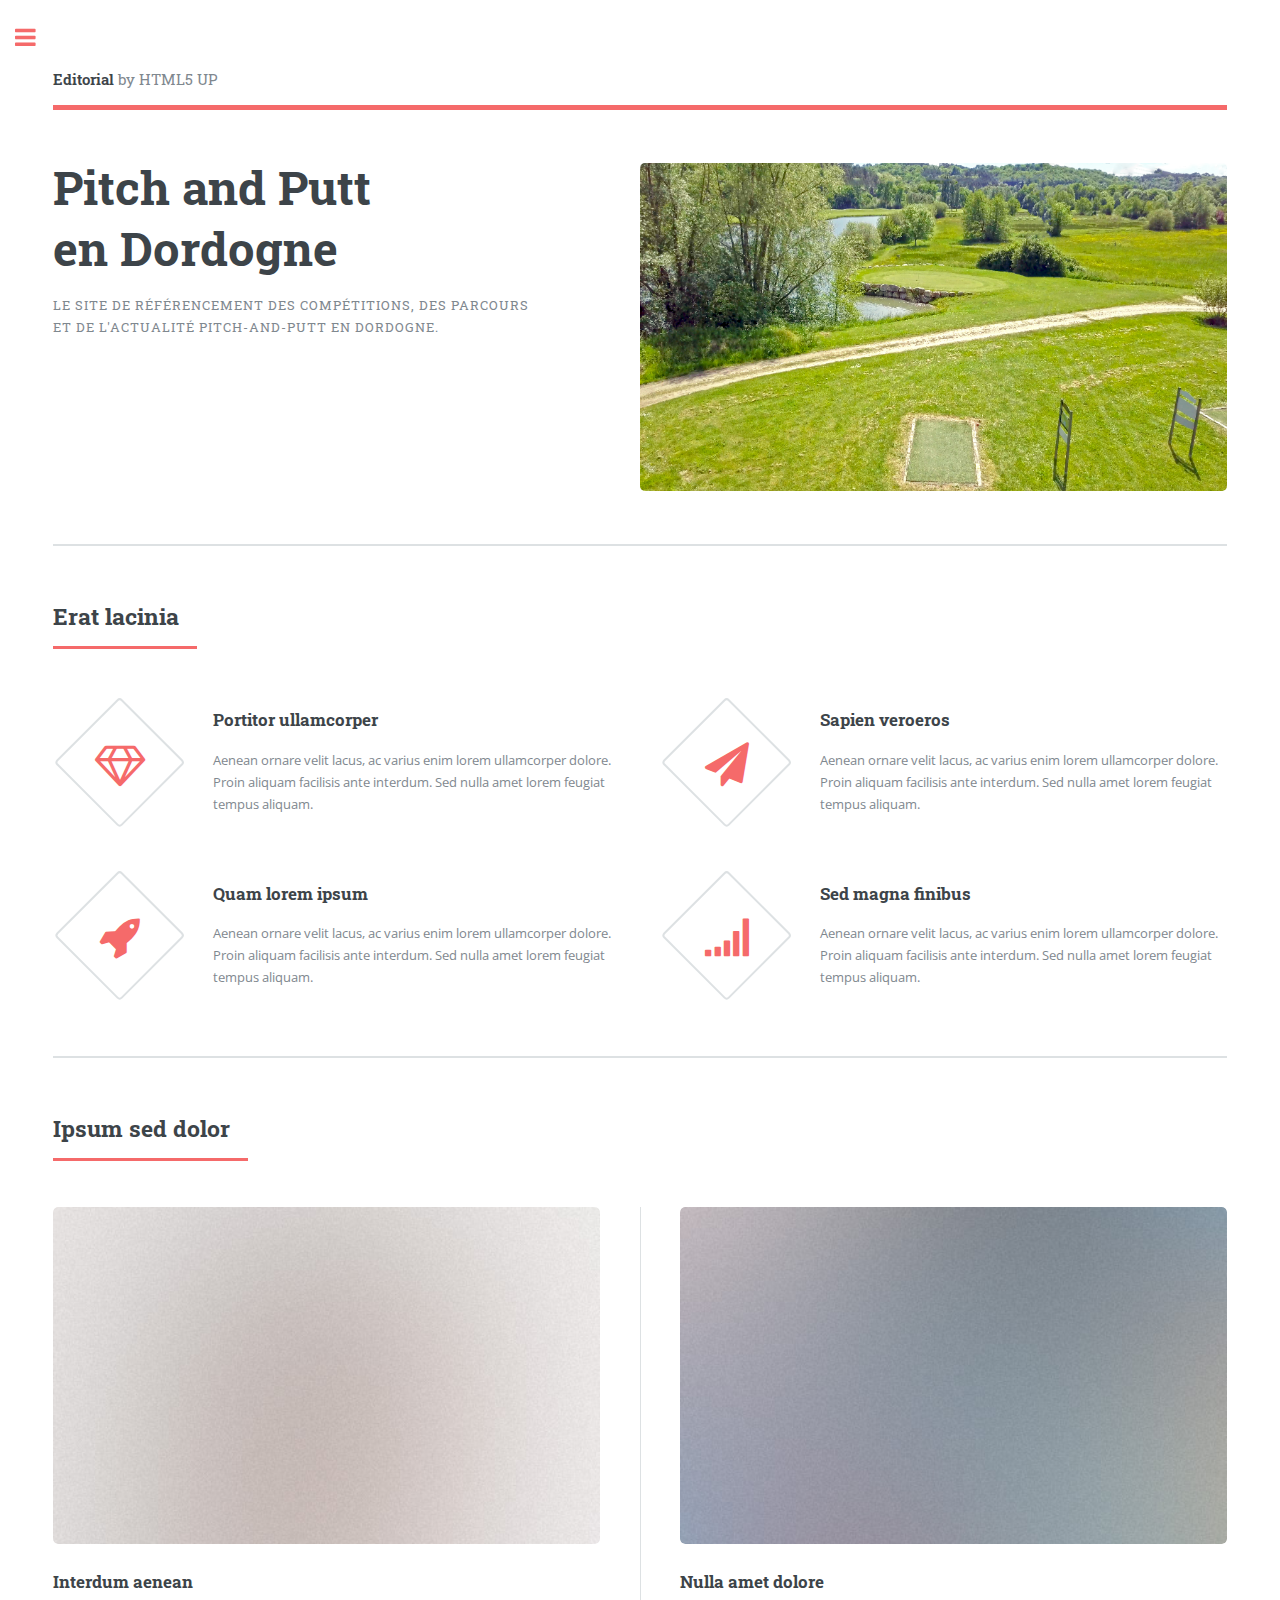
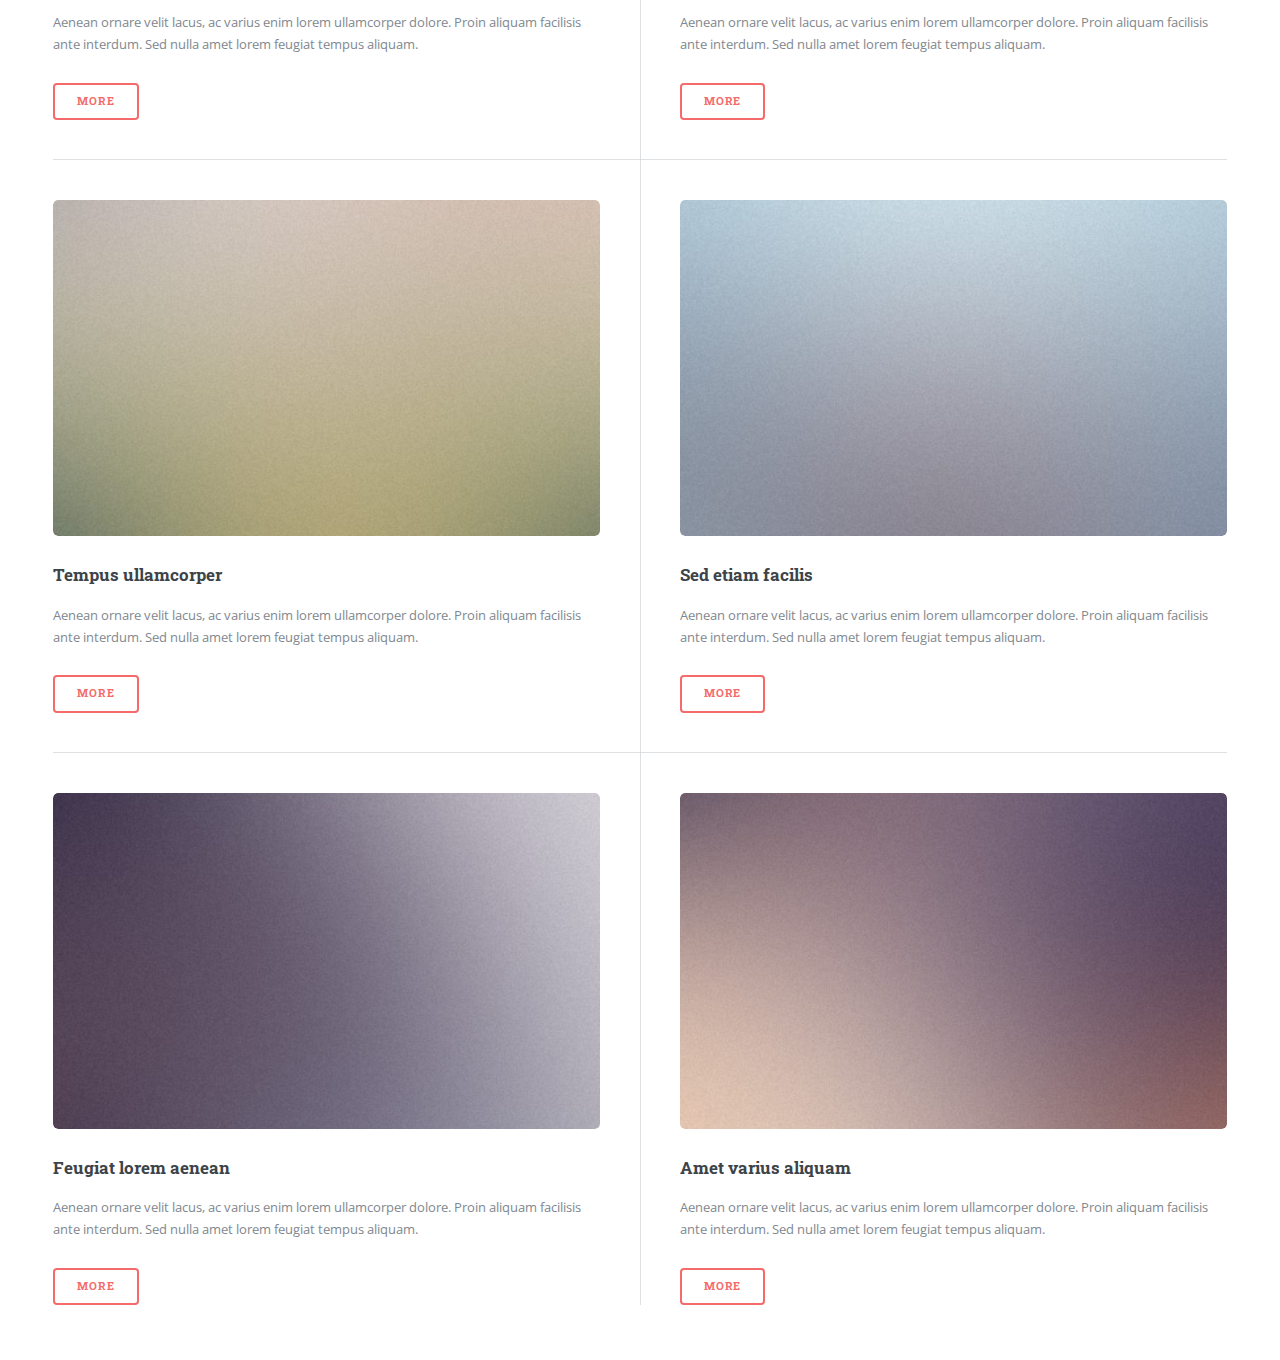
==== commit e3ae63f2: "Update index.html" ====
--- a/index.html
+++ b/index.html
@@ -31,10 +31,10 @@
 										<header>
 											<h1>Pitch and Putt<br />
 											en Dordogne</h1>
-											<p>Le site </p>
+											<p>Le site de référencement des compétitions, des parcours<br /> et de l'actualité Pitch-and-Putt en Dordogne. </p>
 										</header>
 									</div>
-									<span class="image object">
+									<span class="image main">
 										<img src="images/perigueux_trou_5.png" alt="" />
 									</span>
 								</section>
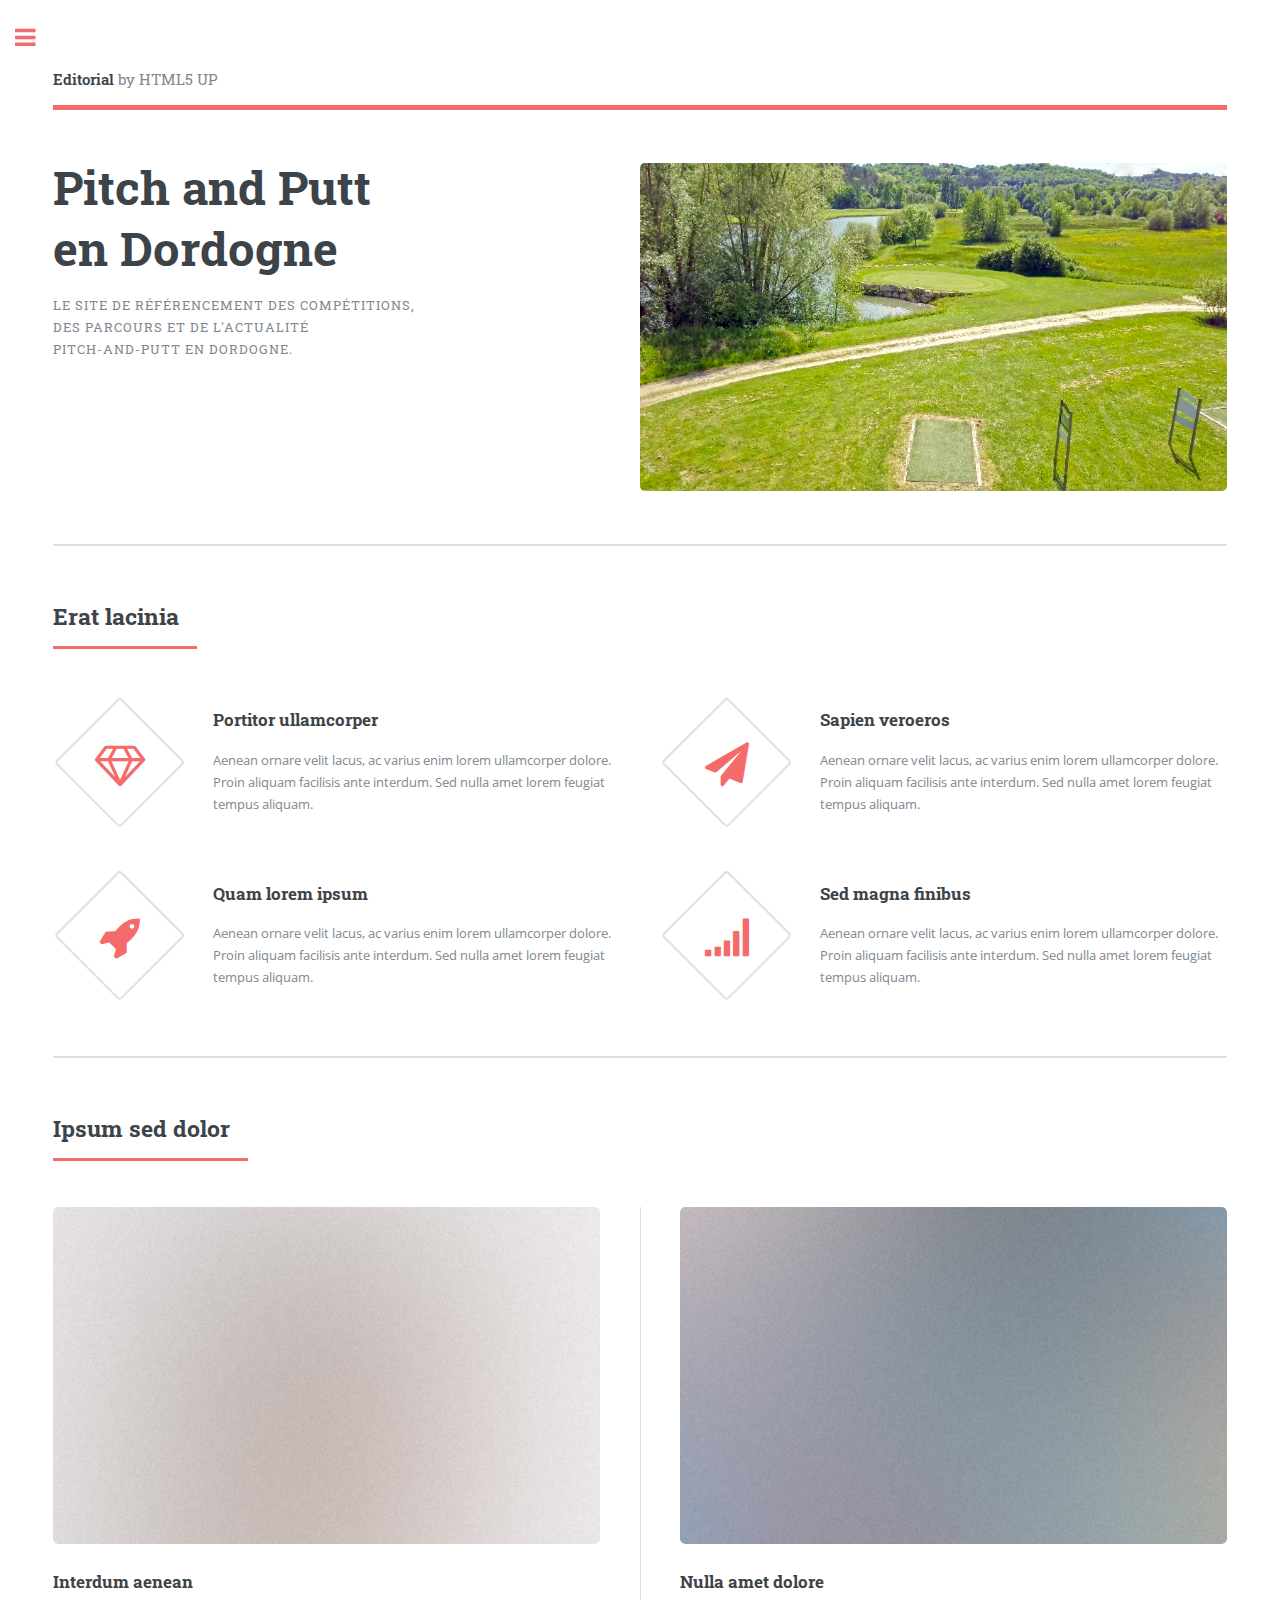
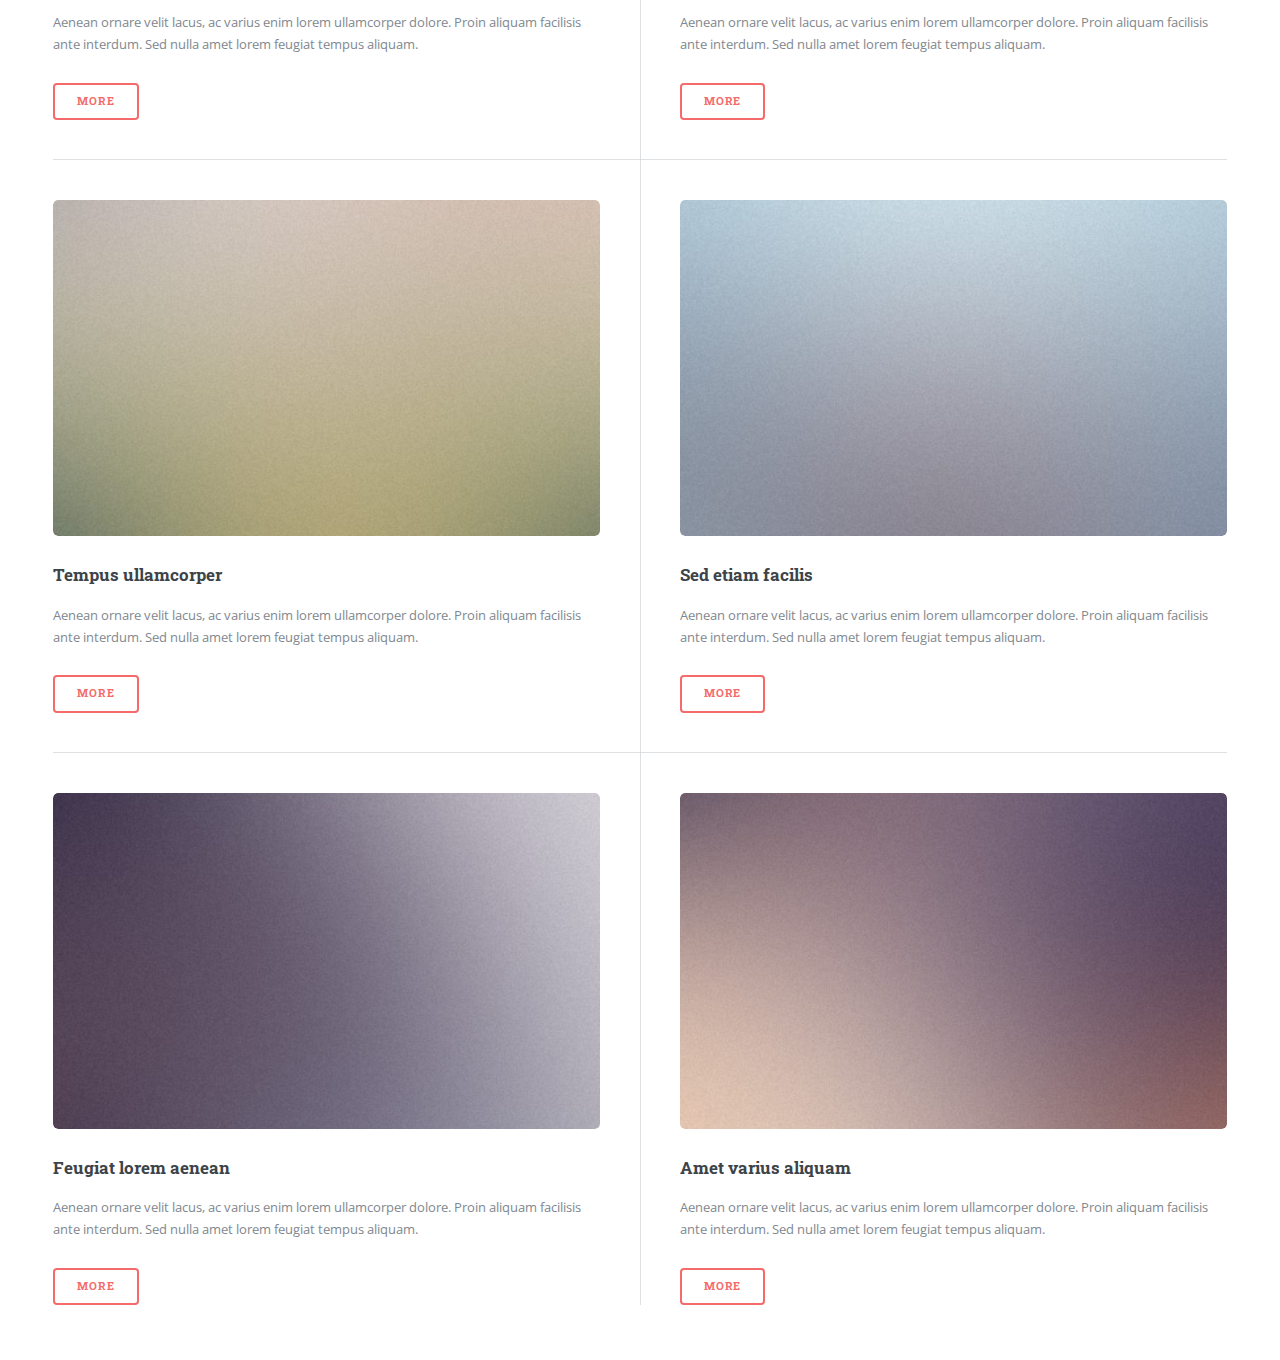
==== commit 3e8f73a3: "Update index.html" ====
--- a/index.html
+++ b/index.html
@@ -31,7 +31,7 @@
 										<header>
 											<h1>Pitch and Putt<br />
 											en Dordogne</h1>
-											<p>Le site de référencement des compétitions, des parcours<br /> et de l'actualité Pitch-and-Putt en Dordogne. </p>
+											<p>Le site de référencement des compétitions,<br />des parcours et de l'actualité <br /> Pitch-and-Putt en Dordogne. </p>
 										</header>
 									</div>
 									<span class="image main">
@@ -179,38 +179,38 @@
 										</li>
 									</ul>
 								</nav>
-
-							<!-- Section -->
-								<section>
-									<header class="major">
-										<h2>Ante interdum</h2>
+							<!-- Section -->
+								<section>
+									<header classe="major">
+										<h2>Prochaine compétition</h2>
+									</header>
+									<p>Samedi 7 juillet à Périgueux</p>
+								</section>
+							<!-- Section -->
+								<section>
+									<header class="major">
+										<h2>Derniers posts</h2>
 									</header>
 									<div class="mini-posts">
 										<article>
 											<a href="#" class="image"><img src="images/pic07.jpg" alt="" /></a>
-											<p>Aenean ornare velit lacus, ac varius enim lorem ullamcorper dolore aliquam.</p>
+											<p>La compétition de Pitch and Putt au golf d'Essendieras prévue le 1er juillet est reportée à une date ultérieure.</p>
 										</article>
 										<article>
 											<a href="#" class="image"><img src="images/pic08.jpg" alt="" /></a>
 											<p>Aenean ornare velit lacus, ac varius enim lorem ullamcorper dolore aliquam.</p>
 										</article>
 									</div>
-									<ul class="actions">
-										<li><a href="#" class="button">More</a></li>
-									</ul>
-								</section>
-
-							<!-- Section -->
-								<section>
-									<header class="major">
-										<h2>Get in touch</h2>
-									</header>
-									<p>Sed varius enim lorem ullamcorper dolore aliquam aenean ornare velit lacus, ac varius enim lorem ullamcorper dolore. Proin sed aliquam facilisis ante interdum. Sed nulla amet lorem feugiat tempus aliquam.</p>
+								</section>
+
+							<!-- Section -->
+								<section>
+									<header class="major">
+										<h2>Nous contacter</h2>
+									</header>
+									<p>Pour toute remarque ou question, envoyer un mail à l'adresse suivante : </p>
 									<ul class="contact">
-										<li class="fa-envelope-o"><a href="#">information@untitled.tld</a></li>
-										<li class="fa-phone">(000) 000-0000</li>
-										<li class="fa-home">1234 Somewhere Road #8254<br />
-										Nashville, TN 00000-0000</li>
+										<li class="fa-envelope-o"><a href="#">michel.legall987@gmil.com</a></li>
 									</ul>
 								</section>
 
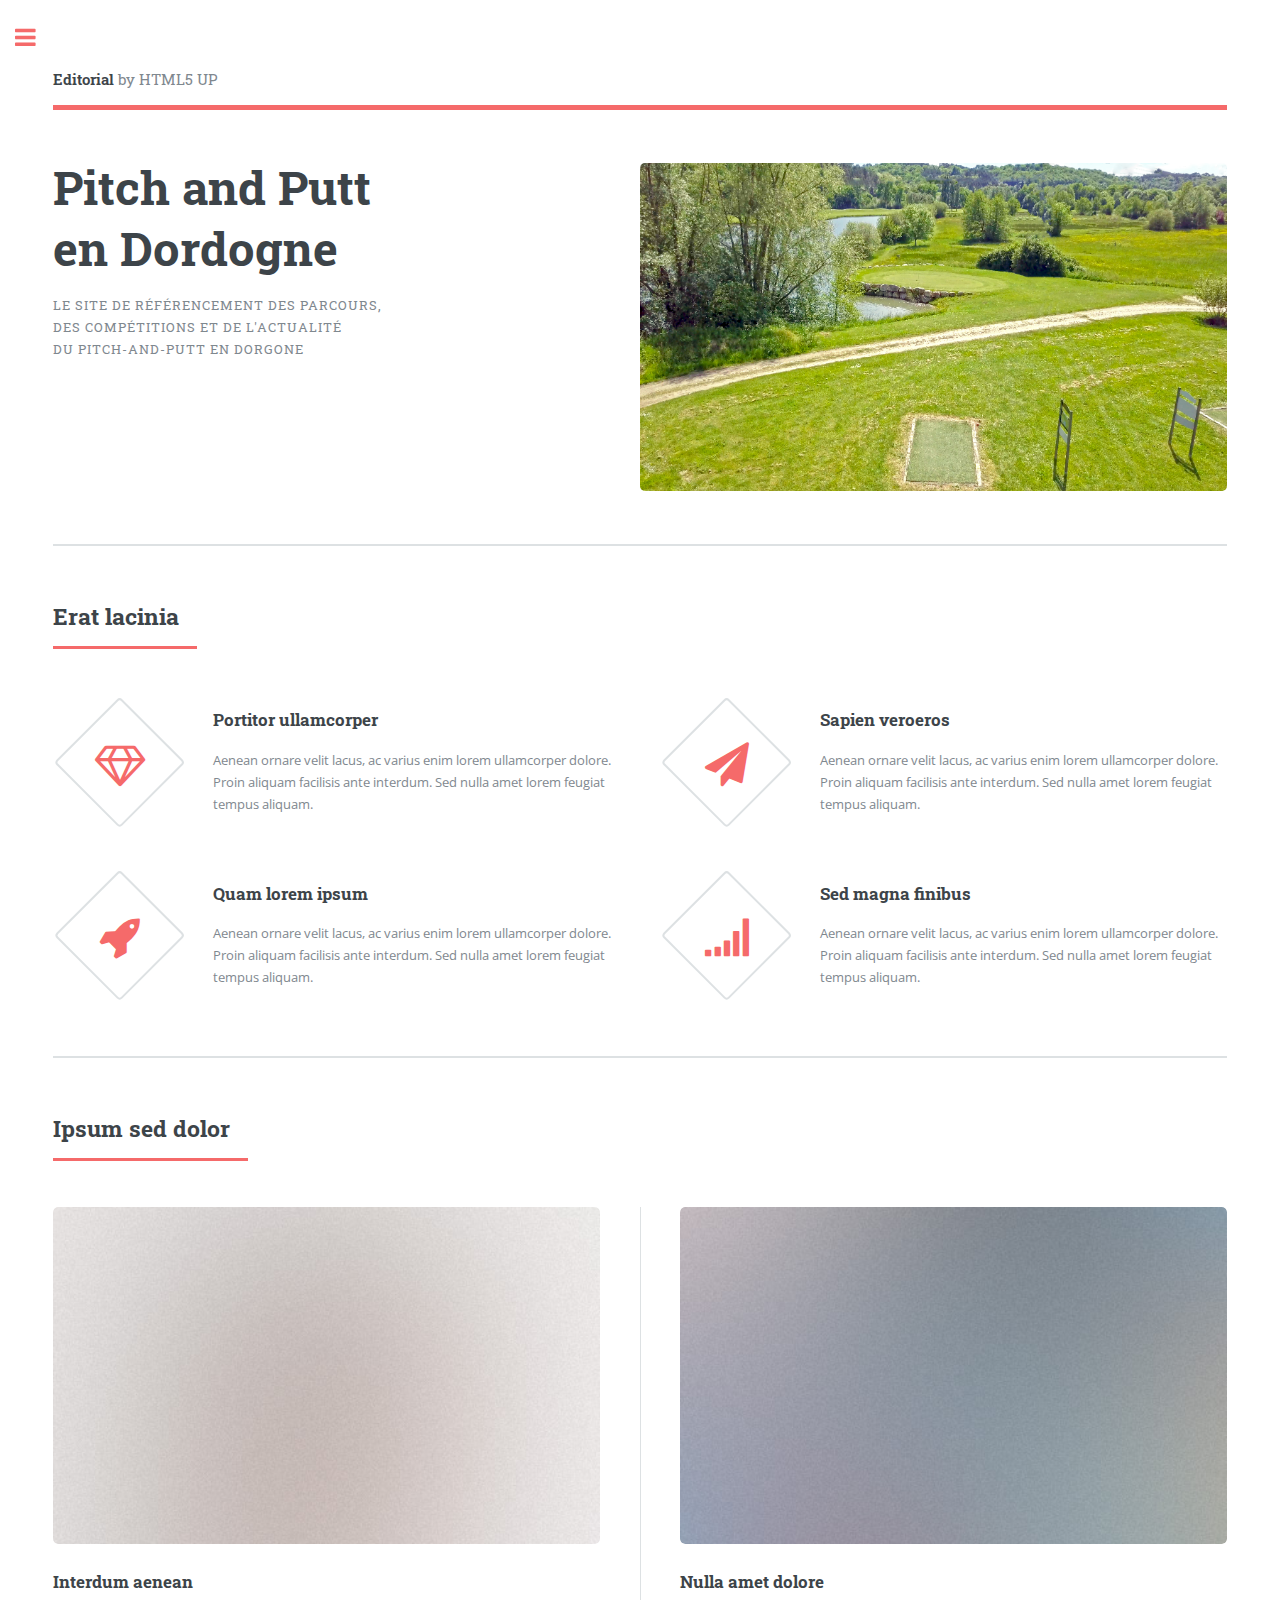
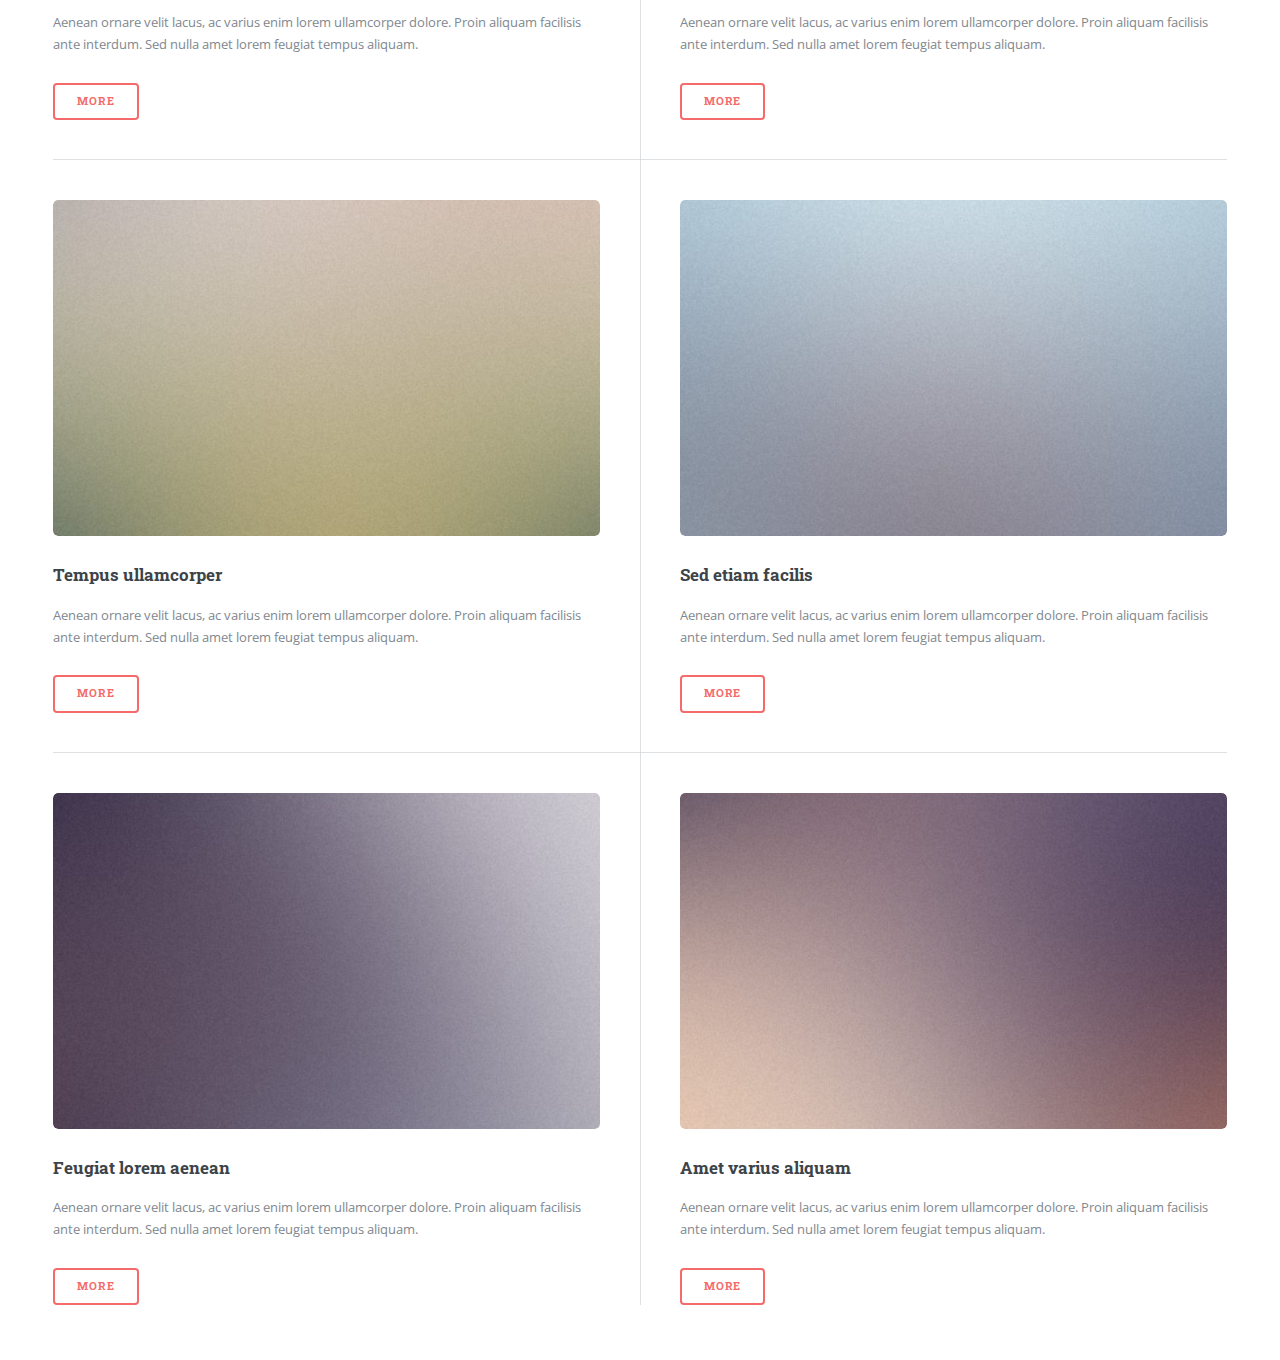
==== commit e1a5b2ad: "Update index.html" ====
--- a/index.html
+++ b/index.html
@@ -31,10 +31,10 @@
 										<header>
 											<h1>Pitch and Putt<br />
 											en Dordogne</h1>
-											<p>Le site de référencement des compétitions,<br />des parcours et de l'actualité <br /> Pitch-and-Putt en Dordogne. </p>
+											<p>Le site de référencement des parcours, <br />des  compétitions et de l'actualité <br />du pitch-and-putt en Dorgone  </p>
 										</header>
 									</div>
-									<span class="image main">
+									<span class="image fit">
 										<img src="images/perigueux_trou_5.png" alt="" />
 									</span>
 								</section>
@@ -158,7 +158,7 @@
 										<li>
 											<span class="opener">5ème Challenge</span>
 											<ul>
-												<li><a href="#">Calendrier</a></li>
+												<li><a href="calendrier.html">Calendrier</a></li>
 												<li><a href="#">Règlement</a></li>
 												<li>
 													<span class="opener">Résultats</span>
@@ -184,7 +184,9 @@
 									<header classe="major">
 										<h2>Prochaine compétition</h2>
 									</header>
-									<p>Samedi 7 juillet à Périgueux</p>
+									<div class="mini-posts">
+										<p>Samedi 7 juillet à Périgueux</p>
+									</div>
 								</section>
 							<!-- Section -->
 								<section>
@@ -210,7 +212,7 @@
 									</header>
 									<p>Pour toute remarque ou question, envoyer un mail à l'adresse suivante : </p>
 									<ul class="contact">
-										<li class="fa-envelope-o"><a href="#">michel.legall987@gmil.com</a></li>
+										<li class="fa-envelope-o"><a href="mailto:michel.legall987@gmail.com">michel.legall987@gmail.com</a></li>
 									</ul>
 								</section>
 
